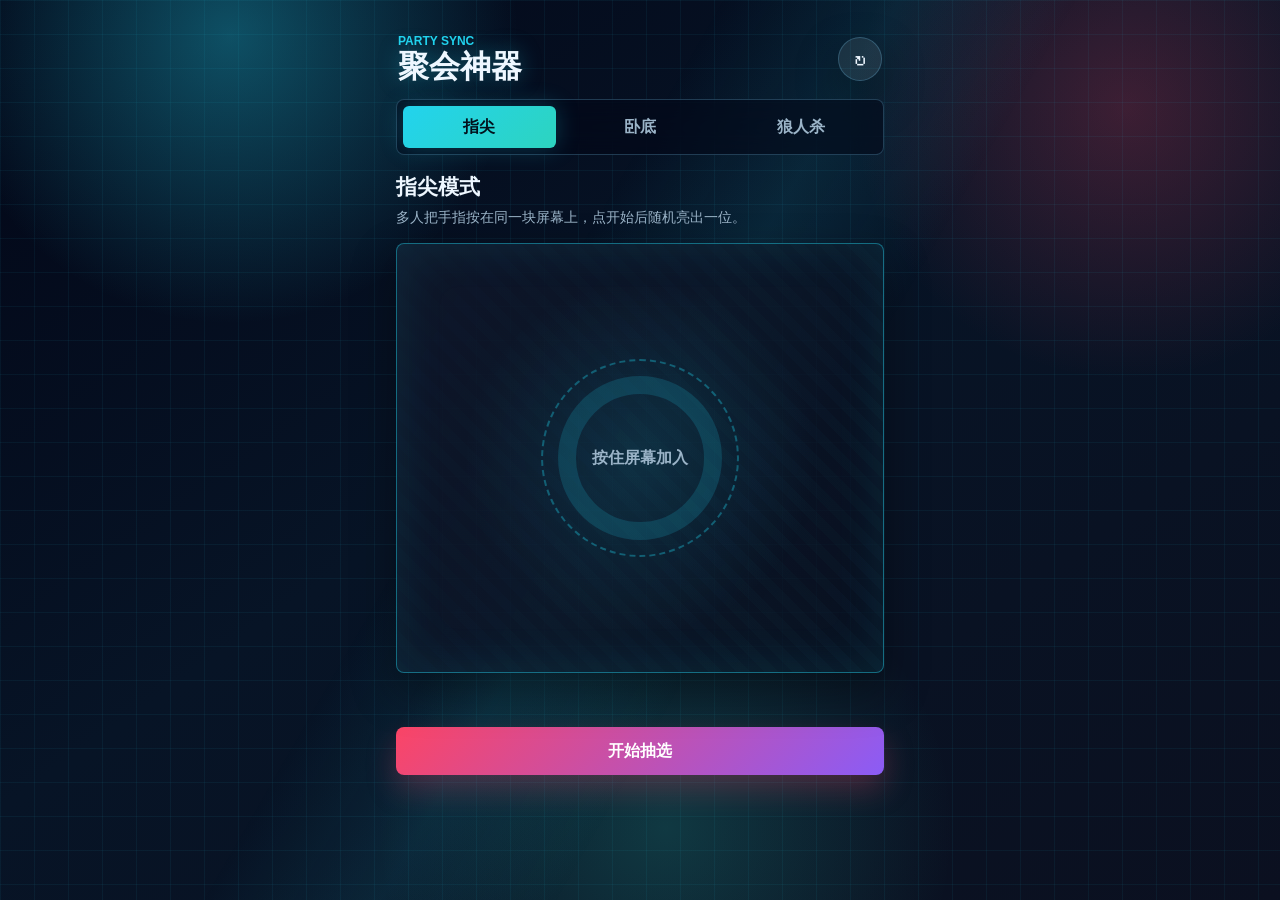
==== index.html @ 98fe9fda "Update index.html" ====
<!doctype html>
<html lang="zh-CN">
<head>
  <meta charset="utf-8">
  <meta name="viewport" content="width=device-width, initial-scale=1, viewport-fit=cover">
  <title>聚会神器</title>
  <link rel="stylesheet" href="styles.css">
</head>
<body>
  <main class="app-shell">
    <header class="topbar">
      <div>
        <p class="eyebrow">Party Sync</p>
        <h1>聚会神器</h1>
      </div>
      <button class="icon-btn" id="resetBtn" type="button" aria-label="重置">↻</button>
    </header>

    <nav class="mode-tabs" aria-label="玩法切换">
      <button class="tab active" data-mode="finger" type="button">指尖</button>
      <button class="tab" data-mode="undercover" type="button">卧底</button>
      <button class="tab" data-mode="werewolf" type="button">狼人杀</button>
    </nav>

    <section class="panel active" id="fingerPanel">
      <div class="section-head">
        <h2>指尖模式</h2>
        <p>多人把手指按在同一块屏幕上，点开始后随机亮出一位。</p>
      </div>
      <div class="finger-pad" id="fingerPad">
        <div class="touch-ring"></div>
        <span id="fingerHint">按住屏幕加入</span>
      </div>
      <div class="finger-list" id="fingerList"></div>
      <button class="primary-btn" id="pickFingerBtn" type="button">开始抽选</button>
    </section>

    <section class="panel" id="undercoverPanel">
      <div class="section-head">
        <h2>谁是卧底在线房间</h2>
        <p id="undercoverStatus">创建房间后可用微信、QQ 或房间号邀请好友。</p>
      </div>
      <div class="room-card">
        <div class="room-title">
          <strong id="undercoverRoomCode">卧底房间 ----</strong>
          <div class="share-actions">
            <button class="ghost-btn compact" id="shareUndercoverWechatBtn" type="button">微信</button>
            <button class="ghost-btn compact" id="shareUndercoverQqBtn" type="button">QQ</button>
          </div>
        </div>
        <div class="join-row">
          <input id="undercoverRoomInput" type="text" placeholder="输入房间号" maxlength="8" autocomplete="off">
          <button class="secondary-btn" id="enterUndercoverRoomBtn" type="button">进房</button>
        </div>
        <div class="join-row">
          <input id="undercoverPlayerName" type="text" placeholder="玩家昵称" maxlength="10" autocomplete="off">
          <button class="secondary-btn" id="joinUndercoverBtn" type="button">加入</button>
        </div>
        <button class="ghost-btn" id="newUndercoverRoomBtn" type="button">创建新卧底房间</button>
      </div>
      <div class="players" id="undercoverPlayersList"></div>
      <div class="word-grid">
        <label class="field">
          <span>平民词</span>
          <input id="civilianWord" type="text" value="牛奶" maxlength="12">
        </label>
        <label class="field">
          <span>卧底词</span>
          <input id="undercoverWord" type="text" value="豆浆" maxlength="12">
        </label>
      </div>
      <button class="ghost-btn" id="randomWordsBtn" type="button">换一组词</button>
      <button class="primary-btn" id="dealUndercoverBtn" type="button">全部准备后发牌</button>
      <div class="cards" id="undercoverCards"></div>
    </section>

    <section class="panel" id="werewolfPanel">
      <div class="section-head">
        <h2>狼人杀在线房间</h2>
        <p id="werewolfStatus">输入房间号加入，或创建房间后把邀请发给好友。</p>
      </div>
      <div class="room-card">
        <div class="room-title">
          <strong id="werewolfRoomCode">狼人杀房间 ----</strong>
          <div class="share-actions">
            <button class="ghost-btn compact" id="shareWerewolfWechatBtn" type="button">微信</button>
            <button class="ghost-btn compact" id="shareWerewolfQqBtn" type="button">QQ</button>
          </div>
        </div>
        <div class="join-row">
          <input id="werewolfRoomInput" type="text" placeholder="输入房间号" maxlength="8" autocomplete="off">
          <button class="secondary-btn" id="enterWerewolfRoomBtn" type="button">进房</button>
        </div>
        <div class="join-row">
          <input id="werewolfPlayerName" type="text" placeholder="玩家昵称" maxlength="10" autocomplete="off">
          <button class="secondary-btn" id="joinWerewolfBtn" type="button">加入</button>
        </div>
        <button class="ghost-btn" id="newWerewolfRoomBtn" type="button">创建新狼人杀房间</button>
      </div>
      <div class="players" id="werewolfPlayersList"></div>
      <button class="primary-btn" id="dealWerewolfBtn" type="button">全部准备后发牌</button>
      <div class="cards" id="werewolfCards"></div>
    </section>
  </main>

  <div class="toast" id="toast" role="status" aria-live="polite"></div>
  <script src="app.js"></script>
</body>
</html>
---- styles.css ----
:root {
  color-scheme: dark;
  --ink: #eef7ff;
  --muted: #9bb4c8;
  --line: rgba(125, 211, 252, .24);
  --paper: rgba(9, 22, 39, .76);
  --paper-strong: rgba(13, 32, 55, .92);
  --cyan: #22d3ee;
  --blue: #3b82f6;
  --green: #2dd4bf;
  --red: #fb4566;
  --shadow: 0 18px 44px rgba(0, 0, 0, .35);
}

* { box-sizing: border-box; }
body {
  margin: 0;
  min-height: 100vh;
  font-family: -apple-system, BlinkMacSystemFont, "Segoe UI", "Microsoft YaHei", sans-serif;
  color: var(--ink);
  background:
    linear-gradient(rgba(34, 211, 238, .06) 1px, transparent 1px),
    linear-gradient(90deg, rgba(34, 211, 238, .06) 1px, transparent 1px),
    radial-gradient(circle at 18% 4%, rgba(34, 211, 238, .35), transparent 18rem),
    radial-gradient(circle at 88% 12%, rgba(251, 69, 102, .22), transparent 17rem),
    radial-gradient(circle at 52% 92%, rgba(45, 212, 191, .2), transparent 18rem),
    linear-gradient(145deg, #020617 0%, #071426 45%, #0b1020 100%);
  background-size: 34px 34px, 34px 34px, auto, auto, auto, auto;
}
body::before {
  content: "";
  position: fixed;
  inset: 0;
  pointer-events: none;
  background: linear-gradient(120deg, transparent 0 40%, rgba(34, 211, 238, .1) 50%, transparent 60%);
  animation: scan 5s linear infinite;
}
@keyframes scan { from { transform: translateX(-80%); } to { transform: translateX(80%); } }
button, input { font: inherit; }
button { border: 0; cursor: pointer; -webkit-tap-highlight-color: transparent; }
.app-shell { position: relative; width: min(100%, 520px); min-height: 100vh; margin: 0 auto; padding: max(18px, env(safe-area-inset-top)) 16px max(24px, env(safe-area-inset-bottom)); }
.topbar { display: flex; align-items: center; justify-content: space-between; gap: 16px; padding: 4px 2px 16px; }
.eyebrow { margin: 0 0 2px; color: var(--cyan); font-size: 12px; font-weight: 900; letter-spacing: 0; text-transform: uppercase; }
h1, h2, p { margin: 0; }
h1 { font-size: 31px; line-height: 1.08; text-shadow: 0 0 22px rgba(34, 211, 238, .34); }
h2 { font-size: 21px; }
.icon-btn { width: 44px; height: 44px; border-radius: 50%; color: var(--ink); background: rgba(255, 255, 255, .08); border: 1px solid var(--line); box-shadow: var(--shadow); font-size: 25px; }
.mode-tabs { display: grid; grid-template-columns: repeat(3, 1fr); gap: 8px; padding: 6px; border: 1px solid var(--line); border-radius: 8px; background: rgba(2, 6, 23, .56); backdrop-filter: blur(18px); }
.tab { min-height: 42px; border-radius: 6px; color: var(--muted); background: transparent; font-weight: 900; }
.tab.active { color: #02111c; background: linear-gradient(135deg, var(--cyan), var(--green)); box-shadow: 0 0 24px rgba(34, 211, 238, .24); }
.panel { display: none; padding-top: 18px; }
.panel.active { display: block; }
.section-head { display: grid; gap: 6px; margin-bottom: 14px; }
.section-head p { color: var(--muted); font-size: 14px; line-height: 1.55; }
.finger-pad { position: relative; display: grid; place-items: center; height: min(58vh, 430px); min-height: 310px; overflow: hidden; border: 1px solid rgba(34, 211, 238, .46); border-radius: 8px; background: radial-gradient(circle at center, rgba(34, 211, 238, .13), transparent 11rem), linear-gradient(120deg, rgba(15, 23, 42, .94), rgba(8, 16, 31, .7)), repeating-linear-gradient(45deg, rgba(34, 211, 238, .07) 0 10px, transparent 10px 20px); touch-action: none; user-select: none; box-shadow: var(--shadow), inset 0 0 50px rgba(34, 211, 238, .1); }
.touch-ring { width: 164px; height: 164px; border: 18px solid rgba(34, 211, 238, .16); border-radius: 50%; outline: 2px dashed rgba(34, 211, 238, .35); outline-offset: 15px; }
#fingerHint { position: absolute; color: var(--muted); font-weight: 900; }
.finger-dot { position: absolute; display: grid; place-items: center; width: 76px; height: 76px; transform: translate(-50%, -50%); border: 3px solid rgba(255,255,255,.82); border-radius: 50%; color: #fff; background: var(--blue); box-shadow: 0 0 24px rgba(34, 211, 238, .42); font-weight: 900; }
.finger-dot.winner { width: 104px; height: 104px; background: var(--red); animation: pulse .72s ease-in-out infinite alternate; }
@keyframes pulse { from { transform: translate(-50%, -50%) scale(1); } to { transform: translate(-50%, -50%) scale(1.12); } }
.finger-list { display: flex; flex-wrap: wrap; gap: 8px; min-height: 30px; margin: 12px 0; }
.chip { padding: 6px 10px; border-radius: 999px; color: #02111c; background: var(--cyan); font-size: 13px; font-weight: 900; }
.primary-btn, .secondary-btn, .ghost-btn { width: 100%; min-height: 48px; border-radius: 8px; font-weight: 900; }
.primary-btn { color: #fff; background: linear-gradient(135deg, var(--red), #8b5cf6); box-shadow: 0 14px 30px rgba(251, 69, 102, .25); }
.secondary-btn { color: #03131f; background: linear-gradient(135deg, var(--cyan), var(--green)); }
.ghost-btn { color: var(--ink); border: 1px solid var(--line); background: rgba(255, 255, 255, .07); }
.compact { width: auto; min-height: 36px; padding: 0 12px; border-radius: 7px; font-size: 13px; }
.field { display: grid; gap: 7px; margin-bottom: 12px; font-weight: 850; }
.field span { color: var(--muted); font-size: 13px; }
input { width: 100%; min-height: 48px; border: 1px solid var(--line); border-radius: 8px; padding: 0 13px; color: var(--ink); background: rgba(2, 6, 23, .58); outline: none; }
input::placeholder { color: rgba(155, 180, 200, .72); }
input:focus { border-color: var(--cyan); box-shadow: 0 0 0 4px rgba(34, 211, 238, .14); }
.word-grid { display: grid; grid-template-columns: 1fr 1fr; gap: 10px; margin-top: 14px; }
#randomWordsBtn, #dealUndercoverBtn, #dealWerewolfBtn { margin-top: 8px; }
.cards { display: grid; gap: 10px; margin-top: 16px; }
.identity-card { min-height: 108px; padding: 14px; border: 1px solid var(--line); border-radius: 8px; background: var(--paper); box-shadow: var(--shadow); }
.identity-card button { width: 100%; min-height: 78px; border-radius: 7px; color: var(--ink); background: rgba(2, 6, 23, .85); border: 1px solid rgba(34, 211, 238, .18); font-weight: 900; }
.identity-card.revealed button { color: #03131f; background: linear-gradient(135deg, rgba(34, 211, 238, .95), rgba(45, 212, 191, .9)); }
.card-role { display: block; margin-bottom: 4px; color: #7f1d1d; font-size: 18px; }
.card-word { display: block; font-size: 22px; line-height: 1.35; }
.room-card { display: grid; gap: 12px; padding: 12px; border: 1px solid var(--line); border-radius: 8px; background: var(--paper); box-shadow: var(--shadow); }
.room-title, .join-row, .player-row { display: flex; align-items: center; gap: 10px; }
.room-title { justify-content: space-between; }
#undercoverRoomCode, #werewolfRoomCode { color: var(--cyan); }
.share-actions { display: flex; align-items: center; gap: 8px; flex-shrink: 0; }
.join-row input { flex: 1; }
.join-row .secondary-btn { width: 82px; }
.players { display: grid; gap: 8px; margin-top: 14px; }
.player-row { justify-content: space-between; padding: 10px 12px; border: 1px solid var(--line); border-radius: 8px; background: var(--paper-strong); }
.player-meta { min-width: 0; }
.player-meta strong, .player-meta span { display: block; }
.player-meta span { color: var(--muted); font-size: 12px; }
.ready-btn { min-width: 80px; min-height: 38px; border-radius: 7px; color: #02111c; background: var(--blue); font-weight: 900; }
.ready-btn.ready { background: var(--green); }
.toast { position: fixed; left: 50%; bottom: max(18px, env(safe-area-inset-bottom)); z-index: 10; width: max-content; max-width: calc(100vw - 32px); padding: 10px 14px; border-radius: 8px; color: #03131f; background: rgba(125, 249, 255, .94); opacity: 0; transform: translate(-50%, 12px); transition: .18s ease; pointer-events: none; font-weight: 900; }
.toast.show { opacity: 1; transform: translate(-50%, 0); }
@media (min-width: 700px) { .app-shell { padding-top: 30px; } .cards { grid-template-columns: repeat(2, 1fr); } }
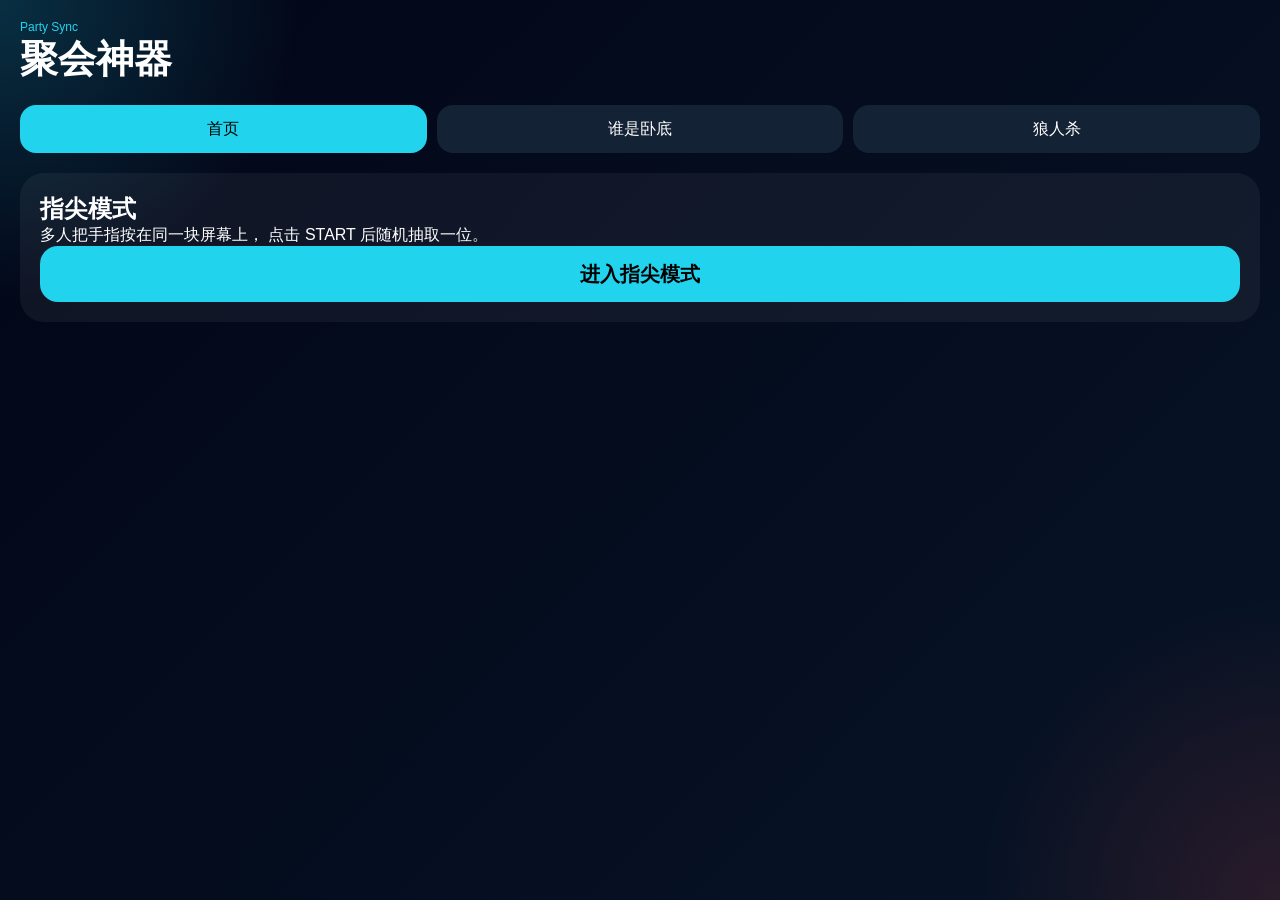
==== commit 6c692943: "Update index.html" ====
--- a/index.html
+++ b/index.html
@@ -1,3 +1,4 @@
+<!-- index.html -->
 <!doctype html>
 <html lang="zh-CN">
 <head>
@@ -7,103 +8,151 @@
   <link rel="stylesheet" href="styles.css">
 </head>
 <body>
-  <main class="app-shell">
-    <header class="topbar">
-      <div>
-        <p class="eyebrow">Party Sync</p>
-        <h1>聚会神器</h1>
+
+<main class="app-shell">
+
+  <header class="topbar">
+    <div>
+      <p class="eyebrow">Party Sync</p>
+      <h1>聚会神器</h1>
+    </div>
+  </header>
+
+  <nav class="mode-tabs">
+
+    <button class="tab active" data-panel="homePanel">
+      首页
+    </button>
+
+    <button class="tab" data-panel="undercoverPanel">
+      谁是卧底
+    </button>
+
+    <button class="tab" data-panel="werewolfPanel">
+      狼人杀
+    </button>
+
+  </nav>
+
+  <!-- 首页 -->
+  <section class="panel active" id="homePanel">
+
+    <div class="home-card">
+
+      <h2>指尖模式</h2>
+
+      <p>
+        多人把手指按在同一块屏幕上，
+        点击 START 后随机抽取一位。
+      </p>
+
+      <button class="primary-btn" id="enterFingerBtn">
+        进入指尖模式
+      </button>
+
+    </div>
+
+  </section>
+
+  <!-- 全屏指尖模式 -->
+  <section class="finger-screen" id="fingerScreen">
+
+    <div class="finger-pad" id="fingerPad">
+
+      <div class="finger-title">
+        按住屏幕加入
       </div>
-      <button class="icon-btn" id="resetBtn" type="button" aria-label="重置">↻</button>
-    </header>
 
-    <nav class="mode-tabs" aria-label="玩法切换">
-      <button class="tab active" data-mode="finger" type="button">指尖</button>
-      <button class="tab" data-mode="undercover" type="button">卧底</button>
-      <button class="tab" data-mode="werewolf" type="button">狼人杀</button>
-    </nav>
+      <button class="start-btn" id="startBtn">
+        START
+      </button>
 
-    <section class="panel active" id="fingerPanel">
-      <div class="section-head">
-        <h2>指尖模式</h2>
-        <p>多人把手指按在同一块屏幕上，点开始后随机亮出一位。</p>
-      </div>
-      <div class="finger-pad" id="fingerPad">
-        <div class="touch-ring"></div>
-        <span id="fingerHint">按住屏幕加入</span>
-      </div>
-      <div class="finger-list" id="fingerList"></div>
-      <button class="primary-btn" id="pickFingerBtn" type="button">开始抽选</button>
-    </section>
+    </div>
 
-    <section class="panel" id="undercoverPanel">
-      <div class="section-head">
-        <h2>谁是卧底在线房间</h2>
-        <p id="undercoverStatus">创建房间后可用微信、QQ 或房间号邀请好友。</p>
-      </div>
-      <div class="room-card">
-        <div class="room-title">
-          <strong id="undercoverRoomCode">卧底房间 ----</strong>
-          <div class="share-actions">
-            <button class="ghost-btn compact" id="shareUndercoverWechatBtn" type="button">微信</button>
-            <button class="ghost-btn compact" id="shareUndercoverQqBtn" type="button">QQ</button>
-          </div>
-        </div>
-        <div class="join-row">
-          <input id="undercoverRoomInput" type="text" placeholder="输入房间号" maxlength="8" autocomplete="off">
-          <button class="secondary-btn" id="enterUndercoverRoomBtn" type="button">进房</button>
-        </div>
-        <div class="join-row">
-          <input id="undercoverPlayerName" type="text" placeholder="玩家昵称" maxlength="10" autocomplete="off">
-          <button class="secondary-btn" id="joinUndercoverBtn" type="button">加入</button>
-        </div>
-        <button class="ghost-btn" id="newUndercoverRoomBtn" type="button">创建新卧底房间</button>
-      </div>
-      <div class="players" id="undercoverPlayersList"></div>
-      <div class="word-grid">
-        <label class="field">
-          <span>平民词</span>
-          <input id="civilianWord" type="text" value="牛奶" maxlength="12">
-        </label>
-        <label class="field">
-          <span>卧底词</span>
-          <input id="undercoverWord" type="text" value="豆浆" maxlength="12">
-        </label>
-      </div>
-      <button class="ghost-btn" id="randomWordsBtn" type="button">换一组词</button>
-      <button class="primary-btn" id="dealUndercoverBtn" type="button">全部准备后发牌</button>
-      <div class="cards" id="undercoverCards"></div>
-    </section>
+  </section>
 
-    <section class="panel" id="werewolfPanel">
-      <div class="section-head">
-        <h2>狼人杀在线房间</h2>
-        <p id="werewolfStatus">输入房间号加入，或创建房间后把邀请发给好友。</p>
-      </div>
-      <div class="room-card">
-        <div class="room-title">
-          <strong id="werewolfRoomCode">狼人杀房间 ----</strong>
-          <div class="share-actions">
-            <button class="ghost-btn compact" id="shareWerewolfWechatBtn" type="button">微信</button>
-            <button class="ghost-btn compact" id="shareWerewolfQqBtn" type="button">QQ</button>
-          </div>
-        </div>
-        <div class="join-row">
-          <input id="werewolfRoomInput" type="text" placeholder="输入房间号" maxlength="8" autocomplete="off">
-          <button class="secondary-btn" id="enterWerewolfRoomBtn" type="button">进房</button>
-        </div>
-        <div class="join-row">
-          <input id="werewolfPlayerName" type="text" placeholder="玩家昵称" maxlength="10" autocomplete="off">
-          <button class="secondary-btn" id="joinWerewolfBtn" type="button">加入</button>
-        </div>
-        <button class="ghost-btn" id="newWerewolfRoomBtn" type="button">创建新狼人杀房间</button>
-      </div>
-      <div class="players" id="werewolfPlayersList"></div>
-      <button class="primary-btn" id="dealWerewolfBtn" type="button">全部准备后发牌</button>
-      <div class="cards" id="werewolfCards"></div>
-    </section>
-  </main>
+  <!-- 谁是卧底 -->
+  <section class="panel" id="undercoverPanel">
 
-  <div class="toast" id="toast" role="status" aria-live="polite"></div>
-  <script src="app.js"></script>
+    <div class="section-head">
+      <h2>谁是卧底</h2>
+      <p>输入玩家后随机发牌</p>
+    </div>
+
+    <div class="input-row">
+
+      <input
+        type="text"
+        id="undercoverName"
+        placeholder="输入玩家名字"
+      >
+
+      <button id="addUndercoverPlayer">
+        添加
+      </button>
+
+    </div>
+
+    <div class="players" id="undercoverPlayers">
+    </div>
+
+    <div class="word-grid">
+
+      <input
+        id="civilianWord"
+        value="牛奶"
+      >
+
+      <input
+        id="undercoverWord"
+        value="豆浆"
+      >
+
+    </div>
+
+    <button class="primary-btn" id="dealUndercover">
+      开始发牌
+    </button>
+
+    <div class="cards" id="undercoverCards"></div>
+
+  </section>
+
+  <!-- 狼人杀 -->
+  <section class="panel" id="werewolfPanel">
+
+    <div class="section-head">
+      <h2>狼人杀发牌</h2>
+      <p>输入玩家后随机分配身份</p>
+    </div>
+
+    <div class="input-row">
+
+      <input
+        type="text"
+        id="wolfName"
+        placeholder="输入玩家名字"
+      >
+
+      <button id="addWolfPlayer">
+        添加
+      </button>
+
+    </div>
+
+    <div class="players" id="wolfPlayers"></div>
+
+    <button class="primary-btn" id="dealWolf">
+      开始发牌
+    </button>
+
+    <div class="cards" id="wolfCards"></div>
+
+  </section>
+
+</main>
+
+<script src="app.js"></script>
+
 </body>
 </html>
--- a/styles.css
+++ b/styles.css
@@ -1,97 +1,274 @@
-:root {
-  color-scheme: dark;
-  --ink: #eef7ff;
-  --muted: #9bb4c8;
-  --line: rgba(125, 211, 252, .24);
-  --paper: rgba(9, 22, 39, .76);
-  --paper-strong: rgba(13, 32, 55, .92);
-  --cyan: #22d3ee;
-  --blue: #3b82f6;
-  --green: #2dd4bf;
-  --red: #fb4566;
-  --shadow: 0 18px 44px rgba(0, 0, 0, .35);
-}
-
-* { box-sizing: border-box; }
-body {
-  margin: 0;
-  min-height: 100vh;
-  font-family: -apple-system, BlinkMacSystemFont, "Segoe UI", "Microsoft YaHei", sans-serif;
-  color: var(--ink);
+/* styles.css */
+
+:root{
+  --bg1:#020617;
+  --bg2:#071426;
+  --cyan:#22d3ee;
+  --green:#22c55e;
+  --red:#ef4444;
+  --white:#ffffff;
+}
+
+*{
+  margin:0;
+  padding:0;
+  box-sizing:border-box;
+}
+
+body{
+
+  font-family:
+  -apple-system,
+  BlinkMacSystemFont,
+  "Segoe UI",
+  "Microsoft YaHei",
+  sans-serif;
+
+  min-height:100vh;
+
+  color:white;
+
   background:
-    linear-gradient(rgba(34, 211, 238, .06) 1px, transparent 1px),
-    linear-gradient(90deg, rgba(34, 211, 238, .06) 1px, transparent 1px),
-    radial-gradient(circle at 18% 4%, rgba(34, 211, 238, .35), transparent 18rem),
-    radial-gradient(circle at 88% 12%, rgba(251, 69, 102, .22), transparent 17rem),
-    radial-gradient(circle at 52% 92%, rgba(45, 212, 191, .2), transparent 18rem),
-    linear-gradient(145deg, #020617 0%, #071426 45%, #0b1020 100%);
-  background-size: 34px 34px, 34px 34px, auto, auto, auto, auto;
-}
-body::before {
-  content: "";
-  position: fixed;
-  inset: 0;
-  pointer-events: none;
-  background: linear-gradient(120deg, transparent 0 40%, rgba(34, 211, 238, .1) 50%, transparent 60%);
-  animation: scan 5s linear infinite;
-}
-@keyframes scan { from { transform: translateX(-80%); } to { transform: translateX(80%); } }
-button, input { font: inherit; }
-button { border: 0; cursor: pointer; -webkit-tap-highlight-color: transparent; }
-.app-shell { position: relative; width: min(100%, 520px); min-height: 100vh; margin: 0 auto; padding: max(18px, env(safe-area-inset-top)) 16px max(24px, env(safe-area-inset-bottom)); }
-.topbar { display: flex; align-items: center; justify-content: space-between; gap: 16px; padding: 4px 2px 16px; }
-.eyebrow { margin: 0 0 2px; color: var(--cyan); font-size: 12px; font-weight: 900; letter-spacing: 0; text-transform: uppercase; }
-h1, h2, p { margin: 0; }
-h1 { font-size: 31px; line-height: 1.08; text-shadow: 0 0 22px rgba(34, 211, 238, .34); }
-h2 { font-size: 21px; }
-.icon-btn { width: 44px; height: 44px; border-radius: 50%; color: var(--ink); background: rgba(255, 255, 255, .08); border: 1px solid var(--line); box-shadow: var(--shadow); font-size: 25px; }
-.mode-tabs { display: grid; grid-template-columns: repeat(3, 1fr); gap: 8px; padding: 6px; border: 1px solid var(--line); border-radius: 8px; background: rgba(2, 6, 23, .56); backdrop-filter: blur(18px); }
-.tab { min-height: 42px; border-radius: 6px; color: var(--muted); background: transparent; font-weight: 900; }
-.tab.active { color: #02111c; background: linear-gradient(135deg, var(--cyan), var(--green)); box-shadow: 0 0 24px rgba(34, 211, 238, .24); }
-.panel { display: none; padding-top: 18px; }
-.panel.active { display: block; }
-.section-head { display: grid; gap: 6px; margin-bottom: 14px; }
-.section-head p { color: var(--muted); font-size: 14px; line-height: 1.55; }
-.finger-pad { position: relative; display: grid; place-items: center; height: min(58vh, 430px); min-height: 310px; overflow: hidden; border: 1px solid rgba(34, 211, 238, .46); border-radius: 8px; background: radial-gradient(circle at center, rgba(34, 211, 238, .13), transparent 11rem), linear-gradient(120deg, rgba(15, 23, 42, .94), rgba(8, 16, 31, .7)), repeating-linear-gradient(45deg, rgba(34, 211, 238, .07) 0 10px, transparent 10px 20px); touch-action: none; user-select: none; box-shadow: var(--shadow), inset 0 0 50px rgba(34, 211, 238, .1); }
-.touch-ring { width: 164px; height: 164px; border: 18px solid rgba(34, 211, 238, .16); border-radius: 50%; outline: 2px dashed rgba(34, 211, 238, .35); outline-offset: 15px; }
-#fingerHint { position: absolute; color: var(--muted); font-weight: 900; }
-.finger-dot { position: absolute; display: grid; place-items: center; width: 76px; height: 76px; transform: translate(-50%, -50%); border: 3px solid rgba(255,255,255,.82); border-radius: 50%; color: #fff; background: var(--blue); box-shadow: 0 0 24px rgba(34, 211, 238, .42); font-weight: 900; }
-.finger-dot.winner { width: 104px; height: 104px; background: var(--red); animation: pulse .72s ease-in-out infinite alternate; }
-@keyframes pulse { from { transform: translate(-50%, -50%) scale(1); } to { transform: translate(-50%, -50%) scale(1.12); } }
-.finger-list { display: flex; flex-wrap: wrap; gap: 8px; min-height: 30px; margin: 12px 0; }
-.chip { padding: 6px 10px; border-radius: 999px; color: #02111c; background: var(--cyan); font-size: 13px; font-weight: 900; }
-.primary-btn, .secondary-btn, .ghost-btn { width: 100%; min-height: 48px; border-radius: 8px; font-weight: 900; }
-.primary-btn { color: #fff; background: linear-gradient(135deg, var(--red), #8b5cf6); box-shadow: 0 14px 30px rgba(251, 69, 102, .25); }
-.secondary-btn { color: #03131f; background: linear-gradient(135deg, var(--cyan), var(--green)); }
-.ghost-btn { color: var(--ink); border: 1px solid var(--line); background: rgba(255, 255, 255, .07); }
-.compact { width: auto; min-height: 36px; padding: 0 12px; border-radius: 7px; font-size: 13px; }
-.field { display: grid; gap: 7px; margin-bottom: 12px; font-weight: 850; }
-.field span { color: var(--muted); font-size: 13px; }
-input { width: 100%; min-height: 48px; border: 1px solid var(--line); border-radius: 8px; padding: 0 13px; color: var(--ink); background: rgba(2, 6, 23, .58); outline: none; }
-input::placeholder { color: rgba(155, 180, 200, .72); }
-input:focus { border-color: var(--cyan); box-shadow: 0 0 0 4px rgba(34, 211, 238, .14); }
-.word-grid { display: grid; grid-template-columns: 1fr 1fr; gap: 10px; margin-top: 14px; }
-#randomWordsBtn, #dealUndercoverBtn, #dealWerewolfBtn { margin-top: 8px; }
-.cards { display: grid; gap: 10px; margin-top: 16px; }
-.identity-card { min-height: 108px; padding: 14px; border: 1px solid var(--line); border-radius: 8px; background: var(--paper); box-shadow: var(--shadow); }
-.identity-card button { width: 100%; min-height: 78px; border-radius: 7px; color: var(--ink); background: rgba(2, 6, 23, .85); border: 1px solid rgba(34, 211, 238, .18); font-weight: 900; }
-.identity-card.revealed button { color: #03131f; background: linear-gradient(135deg, rgba(34, 211, 238, .95), rgba(45, 212, 191, .9)); }
-.card-role { display: block; margin-bottom: 4px; color: #7f1d1d; font-size: 18px; }
-.card-word { display: block; font-size: 22px; line-height: 1.35; }
-.room-card { display: grid; gap: 12px; padding: 12px; border: 1px solid var(--line); border-radius: 8px; background: var(--paper); box-shadow: var(--shadow); }
-.room-title, .join-row, .player-row { display: flex; align-items: center; gap: 10px; }
-.room-title { justify-content: space-between; }
-#undercoverRoomCode, #werewolfRoomCode { color: var(--cyan); }
-.share-actions { display: flex; align-items: center; gap: 8px; flex-shrink: 0; }
-.join-row input { flex: 1; }
-.join-row .secondary-btn { width: 82px; }
-.players { display: grid; gap: 8px; margin-top: 14px; }
-.player-row { justify-content: space-between; padding: 10px 12px; border: 1px solid var(--line); border-radius: 8px; background: var(--paper-strong); }
-.player-meta { min-width: 0; }
-.player-meta strong, .player-meta span { display: block; }
-.player-meta span { color: var(--muted); font-size: 12px; }
-.ready-btn { min-width: 80px; min-height: 38px; border-radius: 7px; color: #02111c; background: var(--blue); font-weight: 900; }
-.ready-btn.ready { background: var(--green); }
-.toast { position: fixed; left: 50%; bottom: max(18px, env(safe-area-inset-bottom)); z-index: 10; width: max-content; max-width: calc(100vw - 32px); padding: 10px 14px; border-radius: 8px; color: #03131f; background: rgba(125, 249, 255, .94); opacity: 0; transform: translate(-50%, 12px); transition: .18s ease; pointer-events: none; font-weight: 900; }
-.toast.show { opacity: 1; transform: translate(-50%, 0); }
-@media (min-width: 700px) { .app-shell { padding-top: 30px; } .cards { grid-template-columns: repeat(2, 1fr); } }
+  radial-gradient(circle at top left, rgba(34,211,238,.2), transparent 300px),
+  radial-gradient(circle at bottom right, rgba(239,68,68,.15), transparent 300px),
+  linear-gradient(135deg,var(--bg1),var(--bg2));
+
+}
+
+.app-shell{
+  padding:20px;
+}
+
+.topbar{
+  margin-bottom:20px;
+}
+
+.eyebrow{
+  color:var(--cyan);
+  font-size:12px;
+}
+
+h1{
+  font-size:38px;
+}
+
+.mode-tabs{
+  display:flex;
+  gap:10px;
+  margin-bottom:20px;
+}
+
+.tab{
+  flex:1;
+  height:48px;
+  border:none;
+  border-radius:16px;
+  background:#132235;
+  color:white;
+  font-size:16px;
+}
+
+.tab.active{
+  background:var(--cyan);
+  color:black;
+}
+
+.panel{
+  display:none;
+}
+
+.panel.active{
+  display:block;
+}
+
+.home-card,
+.section-head,
+.players,
+.cards,
+.word-grid,
+.input-row{
+  margin-bottom:20px;
+}
+
+.home-card{
+  padding:20px;
+  background:rgba(255,255,255,.05);
+  border-radius:24px;
+}
+
+.primary-btn{
+  width:100%;
+  height:56px;
+  border:none;
+  border-radius:18px;
+  background:var(--cyan);
+  color:black;
+  font-size:20px;
+  font-weight:900;
+}
+
+.input-row{
+  display:flex;
+  gap:10px;
+}
+
+.input-row input{
+  flex:1;
+  height:52px;
+  border:none;
+  border-radius:16px;
+  padding:0 16px;
+  font-size:16px;
+}
+
+.input-row button{
+  width:90px;
+  border:none;
+  border-radius:16px;
+  background:var(--cyan);
+  font-weight:900;
+}
+
+.players{
+  display:flex;
+  flex-wrap:wrap;
+  gap:10px;
+}
+
+.player{
+  padding:10px 16px;
+  background:#132235;
+  border-radius:999px;
+}
+
+.word-grid{
+  display:grid;
+  gap:10px;
+}
+
+.word-grid input{
+  height:52px;
+  border:none;
+  border-radius:16px;
+  padding:0 16px;
+}
+
+.cards{
+  display:grid;
+  gap:14px;
+}
+
+.card{
+  padding:18px;
+  border-radius:18px;
+  background:#132235;
+  font-size:18px;
+}
+
+.finger-screen{
+
+  position:fixed;
+  inset:0;
+
+  display:none;
+
+  background:
+  radial-gradient(circle at center, rgba(34,211,238,.1), transparent 300px),
+  linear-gradient(135deg,#020617,#0f172a);
+
+  z-index:999;
+
+}
+
+.finger-pad{
+  width:100%;
+  height:100%;
+  position:relative;
+  touch-action:none;
+}
+
+.finger-title{
+
+  position:absolute;
+
+  top:50px;
+  left:50%;
+
+  transform:translateX(-50%);
+
+  color:#94a3b8;
+
+  font-size:18px;
+
+}
+
+.start-btn{
+
+  position:absolute;
+
+  left:50%;
+  top:50%;
+
+  transform:translate(-50%,-50%);
+
+  width:240px;
+  height:90px;
+
+  border:none;
+  border-radius:999px;
+
+  background:#22c55e;
+
+  color:white;
+
+  font-size:38px;
+  font-weight:900;
+
+  box-shadow:
+  0 0 40px rgba(34,197,94,.45);
+
+  z-index:20;
+
+}
+
+.finger-dot{
+
+  position:absolute;
+
+  width:90px;
+  height:90px;
+
+  border-radius:50%;
+
+  transform:translate(-50%,-50%);
+
+  display:flex;
+  justify-content:center;
+  align-items:center;
+
+  font-size:28px;
+  font-weight:900;
+
+  border:4px solid white;
+
+  color:white;
+
+}
+
+.winner{
+
+  animation:winnerPulse .4s infinite alternate;
+
+}
+
+@keyframes winnerPulse{
+
+  from{
+    transform:translate(-50%,-50%) scale(1);
+  }
+
+  to{
+    transform:translate(-50%,-50%) scale(1.3);
+  }
+
+}
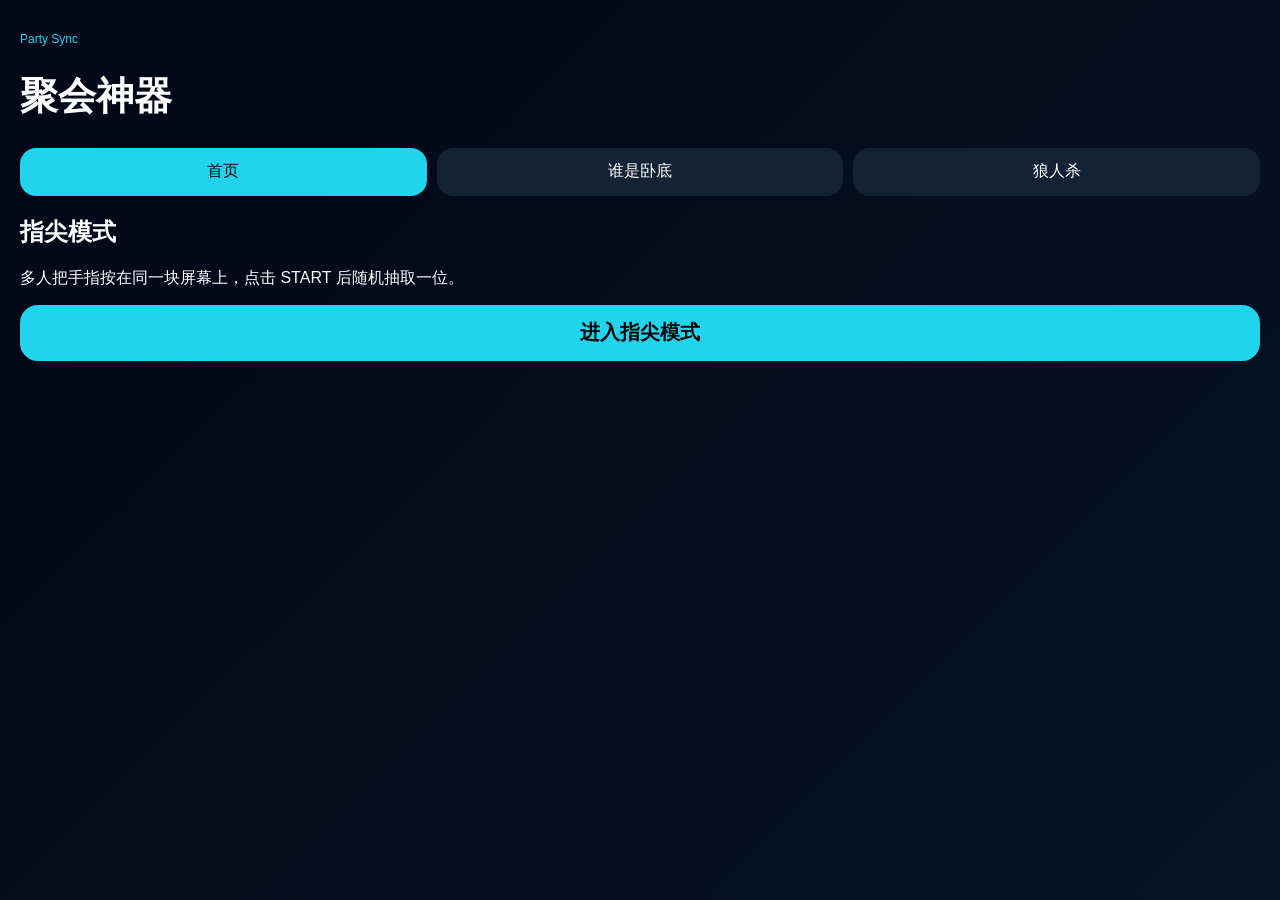
==== commit 3c328d43: "Update index.html" ====
--- a/index.html
+++ b/index.html
@@ -1,16 +1,52 @@
 <!-- index.html -->
-<!doctype html>
+<!DOCTYPE html>
 <html lang="zh-CN">
 <head>
-  <meta charset="utf-8">
-  <meta name="viewport" content="width=device-width, initial-scale=1, viewport-fit=cover">
-  <title>聚会神器</title>
-  <link rel="stylesheet" href="styles.css">
+<meta charset="UTF-8">
+<meta name="viewport" content="width=device-width, initial-scale=1.0">
+<title>聚会神器</title>
+<style>
+:root {
+  --cyan:#22d3ee;
+  --green:#22c55e;
+  --red:#ef4444;
+  --bg1:#020617;
+  --bg2:#071426;
+}
+body{
+  margin:0; font-family:-apple-system,BlinkMacSystemFont,"Segoe UI","Microsoft YaHei",sans-serif;
+  min-height:100vh;
+  color:white;
+  background: linear-gradient(135deg,var(--bg1),var(--bg2));
+}
+.app-shell{padding:20px;}
+.topbar{margin-bottom:20px;}
+.eyebrow{color:var(--cyan);font-size:12px;}
+h1{font-size:38px;}
+.mode-tabs{display:flex;gap:10px;margin-bottom:20px;}
+.tab{flex:1;height:48px;border:none;border-radius:16px;background:#132235;color:white;font-size:16px;}
+.tab.active{background:var(--cyan);color:black;}
+.panel{display:none;}
+.panel.active{display:block;}
+.primary-btn{width:100%;height:56px;border:none;border-radius:18px;background:var(--cyan);color:black;font-size:20px;font-weight:900;}
+.finger-screen{position:fixed;inset:0;display:none;z-index:9999;background:radial-gradient(circle at center, rgba(34,211,238,.1), transparent 300px),linear-gradient(135deg,#020617,#0f172a);}
+.finger-pad{width:100%;height:100%;position:relative;touch-action:none;}
+.finger-title{position:absolute;top:50px;left:50%;transform:translateX(-50%);color:#94a3b8;font-size:18px;}
+.start-btn{position:absolute;left:50%;top:50%;transform:translate(-50%,-50%);width:240px;height:90px;border:none;border-radius:999px;background:#22c55e;color:white;font-size:38px;font-weight:900;box-shadow:0 0 40px rgba(34,197,94,.45);z-index:20;}
+.finger-dot{position:absolute;width:90px;height:90px;border-radius:50%;display:flex;justify-content:center;align-items:center;font-size:28px;font-weight:900;border:4px solid white;color:white;}
+.winner{animation:winnerPulse .4s infinite alternate;}
+@keyframes winnerPulse{from{transform:translate(-50%,-50%) scale(1);}to{transform:translate(-50%,-50%) scale(1.3);}}
+.input-row{display:flex;gap:10px;margin-bottom:20px;}
+.input-row input{flex:1;height:52px;border:none;border-radius:16px;padding:0 16px;font-size:16px;}
+.input-row button{width:90px;border:none;border-radius:16px;background:var(--cyan);font-weight:900;}
+.players{display:flex;flex-wrap:wrap;gap:10px;margin-bottom:20px;}
+.player{padding:10px 16px;background:#132235;border-radius:999px;}
+.cards{display:grid;gap:14px;margin-top:10px;}
+.card{padding:18px;border-radius:18px;background:#132235;font-size:18px;}
+</style>
 </head>
 <body>
-
 <main class="app-shell">
-
   <header class="topbar">
     <div>
       <p class="eyebrow">Party Sync</p>
@@ -19,140 +55,175 @@
   </header>
 
   <nav class="mode-tabs">
-
-    <button class="tab active" data-panel="homePanel">
-      首页
-    </button>
-
-    <button class="tab" data-panel="undercoverPanel">
-      谁是卧底
-    </button>
-
-    <button class="tab" data-panel="werewolfPanel">
-      狼人杀
-    </button>
-
+    <button class="tab active" data-panel="homePanel">首页</button>
+    <button class="tab" data-panel="undercoverPanel">谁是卧底</button>
+    <button class="tab" data-panel="werewolfPanel">狼人杀</button>
   </nav>
 
   <!-- 首页 -->
   <section class="panel active" id="homePanel">
-
-    <div class="home-card">
-
-      <h2>指尖模式</h2>
-
-      <p>
-        多人把手指按在同一块屏幕上，
-        点击 START 后随机抽取一位。
-      </p>
-
-      <button class="primary-btn" id="enterFingerBtn">
-        进入指尖模式
-      </button>
-
-    </div>
-
+    <h2>指尖模式</h2>
+    <p>多人把手指按在同一块屏幕上，点击 START 后随机抽取一位。</p>
+    <button class="primary-btn" id="enterFingerBtn">进入指尖模式</button>
   </section>
 
   <!-- 全屏指尖模式 -->
   <section class="finger-screen" id="fingerScreen">
-
     <div class="finger-pad" id="fingerPad">
-
-      <div class="finger-title">
-        按住屏幕加入
-      </div>
-
-      <button class="start-btn" id="startBtn">
-        START
-      </button>
-
-    </div>
-
-  </section>
-
-  <!-- 谁是卧底 -->
+      <div class="finger-title">按住屏幕加入</div>
+      <button class="start-btn" id="startBtn">START</button>
+    </div>
+  </section>
+
+  <!-- 卧底 -->
   <section class="panel" id="undercoverPanel">
-
-    <div class="section-head">
-      <h2>谁是卧底</h2>
-      <p>输入玩家后随机发牌</p>
-    </div>
-
+    <h2>谁是卧底</h2>
     <div class="input-row">
-
-      <input
-        type="text"
-        id="undercoverName"
-        placeholder="输入玩家名字"
-      >
-
-      <button id="addUndercoverPlayer">
-        添加
-      </button>
-
-    </div>
-
-    <div class="players" id="undercoverPlayers">
-    </div>
-
-    <div class="word-grid">
-
-      <input
-        id="civilianWord"
-        value="牛奶"
-      >
-
-      <input
-        id="undercoverWord"
-        value="豆浆"
-      >
-
-    </div>
-
-    <button class="primary-btn" id="dealUndercover">
-      开始发牌
-    </button>
-
+      <input type="text" id="undercoverName" placeholder="玩家名字">
+      <button id="addUndercoverPlayer">添加</button>
+    </div>
+    <div class="players" id="undercoverPlayers"></div>
+    <div class="input-row">
+      <input id="civilianWord" value="牛奶">
+      <input id="undercoverWord" value="豆浆">
+    </div>
+    <button class="primary-btn" id="dealUndercover">开始发牌</button>
     <div class="cards" id="undercoverCards"></div>
-
   </section>
 
   <!-- 狼人杀 -->
   <section class="panel" id="werewolfPanel">
-
-    <div class="section-head">
-      <h2>狼人杀发牌</h2>
-      <p>输入玩家后随机分配身份</p>
-    </div>
-
+    <h2>狼人杀发牌</h2>
     <div class="input-row">
-
-      <input
-        type="text"
-        id="wolfName"
-        placeholder="输入玩家名字"
-      >
-
-      <button id="addWolfPlayer">
-        添加
-      </button>
-
-    </div>
-
+      <input type="text" id="wolfName" placeholder="玩家名字">
+      <button id="addWolfPlayer">添加</button>
+    </div>
     <div class="players" id="wolfPlayers"></div>
-
-    <button class="primary-btn" id="dealWolf">
-      开始发牌
-    </button>
-
+    <button class="primary-btn" id="dealWolf">开始发牌</button>
     <div class="cards" id="wolfCards"></div>
-
-  </section>
-
+  </section>
 </main>
 
-<script src="app.js"></script>
+<script>
+// Tab切换
+const tabs=document.querySelectorAll(".tab");
+const panels=document.querySelectorAll(".panel");
+tabs.forEach(tab=>{tab.addEventListener("click",()=>{
+tabs.forEach(t=>t.classList.remove("active"));
+panels.forEach(p=>p.classList.remove("active"));
+tab.classList.add("active");
+document.getElementById(tab.dataset.panel).classList.add("active");
+});});
+
+// 指尖模式
+const enterFingerBtn=document.getElementById("enterFingerBtn");
+const fingerScreen=document.getElementById("fingerScreen");
+const fingerPad=document.getElementById("fingerPad");
+const startBtn=document.getElementById("startBtn");
+const colors=["#22d3ee","#ef4444","#a855f7","#22c55e","#f97316","#eab308","#3b82f6","#ec4899"];
+const fingerState={touches:new Map(),winner:null,running:false};
+
+enterFingerBtn.addEventListener("click",()=>{fingerScreen.style.display="block";});
+
+function renderTouches(){
+fingerPad.querySelectorAll(".finger-dot").forEach(el=>el.remove());
+Array.from(fingerState.touches.values()).forEach((touch,index)=>{
+const dot=document.createElement("div");
+dot.className="finger-dot";
+if(fingerState.winner===touch.id)dot.classList.add("winner");
+dot.style.left=touch.x+"px"; dot.style.top=touch.y+"px";
+dot.style.background=colors[index%colors.length];
+dot.innerText=index+1;
+fingerPad.appendChild(dot);
+});
+}
+
+function updateTouches(e){e.preventDefault();
+const rect=fingerPad.getBoundingClientRect();
+fingerState.touches.clear();
+Array.from(e.touches).forEach(touch=>{
+fingerState.touches.set(touch.identifier,{id:touch.identifier,x:touch.clientX-rect.left,y:touch.clientY-rect.top});
+});
+renderTouches();
+}
+
+fingerPad.addEventListener("touchstart",updateTouches,{passive:false});
+fingerPad.addEventListener("touchmove",updateTouches,{passive:false});
+fingerPad.addEventListener("touchend",updateTouches,{passive:false});
+
+startBtn.addEventListener("click",()=>{
+if(fingerState.running||fingerState.touches.size===0)return;
+fingerState.running=true;
+startBtn.style.background="#ef4444";
+const ids=Array.from(fingerState.touches.keys());
+let count=0;
+const timer=setInterval(()=>{
+fingerState.winner=ids[Math.floor(Math.random()*ids.length)];
+renderTouches();
+count++;
+if(count>=30){
+clearInterval(timer);
+fingerState.running=false;
+startBtn.style.background="#22c55e";
+const winnerIndex=ids.indexOf(fingerState.winner)+1;
+setTimeout(()=>{alert("抽中了手指 "+winnerIndex);},300);
+}
+},100);
+});
+
+// 卧底
+const undercoverPlayers=[];
+document.getElementById("addUndercoverPlayer").addEventListener("click",()=>{
+const input=document.getElementById("undercoverName");
+if(!input.value.trim())return;
+undercoverPlayers.push(input.value);
+renderUndercoverPlayers();
+input.value="";
+});
+function renderUndercoverPlayers(){
+const box=document.getElementById("undercoverPlayers");
+box.innerHTML="";
+undercoverPlayers.forEach(name=>{
+const div=document.createElement("div");
+div.className="player"; div.innerText=name; box.appendChild(div);
+});
+}
+document.getElementById("dealUndercover").addEventListener("click",()=>{
+const civilian=document.getElementById("civilianWord").value;
+const undercover=document.getElementById("undercoverWord").value;
+let undercoverCount=1;
+if(undercoverPlayers.length>=8)undercoverCount=2;
+const shuffled=[...undercoverPlayers].sort(()=>Math.random()-0.5);
+const box=document.getElementById("undercoverCards");
+box.innerHTML="";
+undercoverPlayers.forEach(name=>{
+const isUndercover=shuffled.slice(0,undercoverCount).includes(name);
+const div=document.createElement("div"); div.className="card";
+div.innerHTML=`<strong>${name}</strong><br><br>${isUndercover?undercover:civilian}`;
+box.appendChild(div);
+});
+});
+
+// 狼人杀
+const wolfPlayers=[];
+document.getElementById("addWolfPlayer").addEventListener("click",()=>{
+const input=document.getElementById("wolfName");
+if(!input.value.trim())return;
+wolfPlayers.push(input.value); renderWolfPlayers(); input.value="";
+});
+function renderWolfPlayers(){
+const box=document.getElementById("wolfPlayers"); box.innerHTML="";
+wolfPlayers.forEach(name=>{const div=document.createElement("div"); div.className="player"; div.innerText=name; box.appendChild(div);});
+}
+document.getElementById("dealWolf").addEventListener("click",()=>{
+const roles=[]; const total=wolfPlayers.length; const wolfCount=total>=9?3:2;
+for(let i=0;i<wolfCount;i++)roles.push("狼人"); roles.push("预言家"); roles.push("女巫");
+while(roles.length<total)roles.push("平民");
+roles.sort(()=>Math.random()-0.5);
+const box=document.getElementById("wolfCards"); box.innerHTML="";
+wolfPlayers.forEach((name,index)=>{const div=document.createElement("div"); div.className="card"; div.innerHTML=`<strong>${name}</strong><br><br>${roles[index]}`; box.appendChild(div);});
+});
+</script>
 
 </body>
 </html>
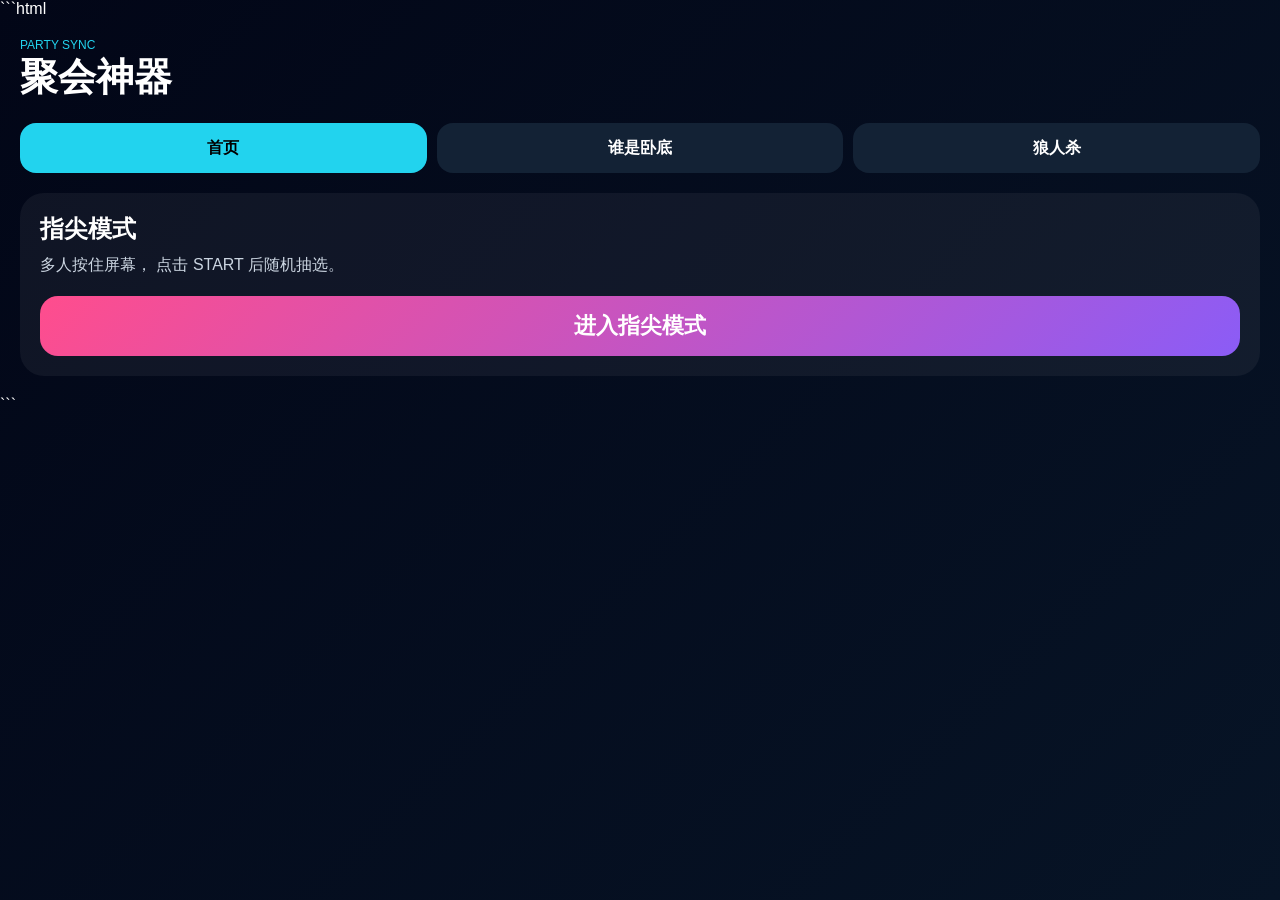
==== commit eebc98e0: "Update index.html" ====
--- a/index.html
+++ b/index.html
@@ -1,229 +1,990 @@
-<!-- index.html -->
+```html
 <!DOCTYPE html>
 <html lang="zh-CN">
 <head>
 <meta charset="UTF-8">
 <meta name="viewport" content="width=device-width, initial-scale=1.0">
 <title>聚会神器</title>
+
 <style>
-:root {
+
+:root{
   --cyan:#22d3ee;
   --green:#22c55e;
   --red:#ef4444;
   --bg1:#020617;
   --bg2:#071426;
 }
+
+*{
+  margin:0;
+  padding:0;
+  box-sizing:border-box;
+}
+
 body{
-  margin:0; font-family:-apple-system,BlinkMacSystemFont,"Segoe UI","Microsoft YaHei",sans-serif;
+  font-family:
+  -apple-system,
+  BlinkMacSystemFont,
+  "Segoe UI",
+  "Microsoft YaHei",
+  sans-serif;
+
   min-height:100vh;
+
   color:white;
-  background: linear-gradient(135deg,var(--bg1),var(--bg2));
-}
-.app-shell{padding:20px;}
-.topbar{margin-bottom:20px;}
-.eyebrow{color:var(--cyan);font-size:12px;}
-h1{font-size:38px;}
-.mode-tabs{display:flex;gap:10px;margin-bottom:20px;}
-.tab{flex:1;height:48px;border:none;border-radius:16px;background:#132235;color:white;font-size:16px;}
-.tab.active{background:var(--cyan);color:black;}
-.panel{display:none;}
-.panel.active{display:block;}
-.primary-btn{width:100%;height:56px;border:none;border-radius:18px;background:var(--cyan);color:black;font-size:20px;font-weight:900;}
-.finger-screen{position:fixed;inset:0;display:none;z-index:9999;background:radial-gradient(circle at center, rgba(34,211,238,.1), transparent 300px),linear-gradient(135deg,#020617,#0f172a);}
-.finger-pad{width:100%;height:100%;position:relative;touch-action:none;}
-.finger-title{position:absolute;top:50px;left:50%;transform:translateX(-50%);color:#94a3b8;font-size:18px;}
-.start-btn{position:absolute;left:50%;top:50%;transform:translate(-50%,-50%);width:240px;height:90px;border:none;border-radius:999px;background:#22c55e;color:white;font-size:38px;font-weight:900;box-shadow:0 0 40px rgba(34,197,94,.45);z-index:20;}
-.finger-dot{position:absolute;width:90px;height:90px;border-radius:50%;display:flex;justify-content:center;align-items:center;font-size:28px;font-weight:900;border:4px solid white;color:white;}
-.winner{animation:winnerPulse .4s infinite alternate;}
-@keyframes winnerPulse{from{transform:translate(-50%,-50%) scale(1);}to{transform:translate(-50%,-50%) scale(1.3);}}
-.input-row{display:flex;gap:10px;margin-bottom:20px;}
-.input-row input{flex:1;height:52px;border:none;border-radius:16px;padding:0 16px;font-size:16px;}
-.input-row button{width:90px;border:none;border-radius:16px;background:var(--cyan);font-weight:900;}
-.players{display:flex;flex-wrap:wrap;gap:10px;margin-bottom:20px;}
-.player{padding:10px 16px;background:#132235;border-radius:999px;}
-.cards{display:grid;gap:14px;margin-top:10px;}
-.card{padding:18px;border-radius:18px;background:#132235;font-size:18px;}
+
+  background:
+  linear-gradient(135deg,var(--bg1),var(--bg2));
+
+  overflow:hidden;
+}
+
+.app-shell{
+  padding:20px;
+}
+
+.topbar{
+  margin-bottom:20px;
+}
+
+.eyebrow{
+  color:var(--cyan);
+  font-size:12px;
+}
+
+h1{
+  font-size:38px;
+}
+
+.mode-tabs{
+  display:flex;
+  gap:10px;
+  margin-bottom:20px;
+}
+
+.tab{
+  flex:1;
+  height:50px;
+
+  border:none;
+  border-radius:16px;
+
+  background:#132235;
+  color:white;
+
+  font-size:16px;
+  font-weight:700;
+}
+
+.tab.active{
+  background:var(--cyan);
+  color:black;
+}
+
+.panel{
+  display:none;
+}
+
+.panel.active{
+  display:block;
+}
+
+.primary-btn{
+
+  width:100%;
+  height:60px;
+
+  border:none;
+  border-radius:18px;
+
+  background:linear-gradient(135deg,#ff4d8d,#8b5cf6);
+
+  color:white;
+
+  font-size:22px;
+  font-weight:900;
+
+}
+
+.home-card{
+
+  padding:20px;
+
+  background:rgba(255,255,255,.05);
+
+  border-radius:24px;
+
+}
+
+.home-card h2{
+  margin-bottom:10px;
+}
+
+.home-card p{
+  margin-bottom:20px;
+  color:#cbd5e1;
+}
+
+/* 全屏模式 */
+
+.finger-screen{
+
+  position:fixed;
+  inset:0;
+
+  display:none;
+
+  z-index:99999;
+
+  background:
+  radial-gradient(circle at center,
+  rgba(34,211,238,.1),
+  transparent 300px),
+
+  linear-gradient(
+  135deg,
+  #020617,
+  #0f172a
+  );
+
+}
+
+.finger-pad{
+
+  width:100%;
+  height:100%;
+
+  position:relative;
+
+  touch-action:none;
+
+}
+
+.finger-title{
+
+  position:absolute;
+
+  top:60px;
+  left:50%;
+
+  transform:translateX(-50%);
+
+  color:#cbd5e1;
+
+  font-size:22px;
+
+}
+
+.start-btn{
+
+  position:fixed;
+
+  left:50%;
+  top:50%;
+
+  transform:translate(-50%,-50%);
+
+  width:240px;
+  height:90px;
+
+  border:none;
+  border-radius:999px;
+
+  background:var(--green);
+
+  color:white;
+
+  font-size:40px;
+  font-weight:900;
+
+  z-index:999999;
+
+  box-shadow:
+  0 0 40px rgba(34,197,94,.45);
+
+  touch-action:manipulation;
+  pointer-events:auto;
+
+}
+
+.finger-dot{
+
+  position:absolute;
+
+  width:90px;
+  height:90px;
+
+  border-radius:50%;
+
+  transform:translate(-50%,-50%);
+
+  display:flex;
+  justify-content:center;
+  align-items:center;
+
+  font-size:30px;
+  font-weight:900;
+
+  border:4px solid white;
+
+  color:white;
+
+}
+
+.winner{
+
+  animation:winnerPulse .35s infinite alternate;
+
+}
+
+@keyframes winnerPulse{
+
+  from{
+    transform:translate(-50%,-50%) scale(1);
+  }
+
+  to{
+    transform:translate(-50%,-50%) scale(1.35);
+  }
+
+}
+
+.close-btn{
+
+  position:fixed;
+
+  right:20px;
+  top:20px;
+
+  width:56px;
+  height:56px;
+
+  border:none;
+  border-radius:50%;
+
+  background:#ef4444;
+
+  color:white;
+
+  font-size:28px;
+  font-weight:900;
+
+  z-index:999999;
+
+}
+
+.input-row{
+  display:flex;
+  gap:10px;
+  margin:20px 0;
+}
+
+.input-row input{
+
+  flex:1;
+
+  height:50px;
+
+  border:none;
+  border-radius:16px;
+
+  padding:0 16px;
+
+}
+
+.input-row button{
+
+  width:90px;
+
+  border:none;
+  border-radius:16px;
+
+  background:var(--cyan);
+
+  font-weight:900;
+
+}
+
+.players{
+
+  display:flex;
+  flex-wrap:wrap;
+  gap:10px;
+
+  margin-bottom:20px;
+
+}
+
+.player{
+
+  padding:10px 16px;
+
+  background:#132235;
+
+  border-radius:999px;
+
+}
+
+.cards{
+
+  display:grid;
+  gap:14px;
+
+}
+
+.card{
+
+  padding:18px;
+
+  border-radius:18px;
+
+  background:#132235;
+
+  font-size:18px;
+
+}
+
 </style>
 </head>
+
 <body>
+
 <main class="app-shell">
-  <header class="topbar">
-    <div>
-      <p class="eyebrow">Party Sync</p>
-      <h1>聚会神器</h1>
+
+<header class="topbar">
+  <p class="eyebrow">PARTY SYNC</p>
+  <h1>聚会神器</h1>
+</header>
+
+<nav class="mode-tabs">
+
+  <button class="tab active"
+  data-panel="homePanel">
+    首页
+  </button>
+
+  <button class="tab"
+  data-panel="undercoverPanel">
+    谁是卧底
+  </button>
+
+  <button class="tab"
+  data-panel="werewolfPanel">
+    狼人杀
+  </button>
+
+</nav>
+
+<!-- 首页 -->
+
+<section class="panel active"
+id="homePanel">
+
+  <div class="home-card">
+
+    <h2>指尖模式</h2>
+
+    <p>
+      多人按住屏幕，
+      点击 START 后随机抽选。
+    </p>
+
+    <button class="primary-btn"
+    id="enterFingerBtn">
+
+      进入指尖模式
+
+    </button>
+
+  </div>
+
+</section>
+
+<!-- 全屏 -->
+
+<section class="finger-screen"
+id="fingerScreen">
+
+  <div class="finger-pad"
+  id="fingerPad">
+
+    <div class="finger-title">
+      按住屏幕加入
     </div>
-  </header>
-
-  <nav class="mode-tabs">
-    <button class="tab active" data-panel="homePanel">首页</button>
-    <button class="tab" data-panel="undercoverPanel">谁是卧底</button>
-    <button class="tab" data-panel="werewolfPanel">狼人杀</button>
-  </nav>
-
-  <!-- 首页 -->
-  <section class="panel active" id="homePanel">
-    <h2>指尖模式</h2>
-    <p>多人把手指按在同一块屏幕上，点击 START 后随机抽取一位。</p>
-    <button class="primary-btn" id="enterFingerBtn">进入指尖模式</button>
-  </section>
-
-  <!-- 全屏指尖模式 -->
-  <section class="finger-screen" id="fingerScreen">
-    <div class="finger-pad" id="fingerPad">
-      <div class="finger-title">按住屏幕加入</div>
-      <button class="start-btn" id="startBtn">START</button>
-    </div>
-  </section>
-
-  <!-- 卧底 -->
-  <section class="panel" id="undercoverPanel">
-    <h2>谁是卧底</h2>
-    <div class="input-row">
-      <input type="text" id="undercoverName" placeholder="玩家名字">
-      <button id="addUndercoverPlayer">添加</button>
-    </div>
-    <div class="players" id="undercoverPlayers"></div>
-    <div class="input-row">
-      <input id="civilianWord" value="牛奶">
-      <input id="undercoverWord" value="豆浆">
-    </div>
-    <button class="primary-btn" id="dealUndercover">开始发牌</button>
-    <div class="cards" id="undercoverCards"></div>
-  </section>
-
-  <!-- 狼人杀 -->
-  <section class="panel" id="werewolfPanel">
-    <h2>狼人杀发牌</h2>
-    <div class="input-row">
-      <input type="text" id="wolfName" placeholder="玩家名字">
-      <button id="addWolfPlayer">添加</button>
-    </div>
-    <div class="players" id="wolfPlayers"></div>
-    <button class="primary-btn" id="dealWolf">开始发牌</button>
-    <div class="cards" id="wolfCards"></div>
-  </section>
+
+  </div>
+
+  <button class="start-btn"
+  id="startBtn">
+
+    START
+
+  </button>
+
+  <button class="close-btn"
+  id="closeBtn">
+
+    ×
+
+  </button>
+
+</section>
+
+<!-- 谁是卧底 -->
+
+<section class="panel"
+id="undercoverPanel">
+
+<h2>谁是卧底</h2>
+
+<div class="input-row">
+
+<input
+type="text"
+id="undercoverName"
+placeholder="输入玩家名字">
+
+<button id="addUndercoverPlayer">
+添加
+</button>
+
+</div>
+
+<div class="players"
+id="undercoverPlayers">
+</div>
+
+<div class="input-row">
+
+<input
+id="civilianWord"
+value="牛奶">
+
+<input
+id="undercoverWord"
+value="豆浆">
+
+</div>
+
+<button class="primary-btn"
+id="dealUndercover">
+
+开始发牌
+
+</button>
+
+<div class="cards"
+id="undercoverCards">
+</div>
+
+</section>
+
+<!-- 狼人杀 -->
+
+<section class="panel"
+id="werewolfPanel">
+
+<h2>狼人杀</h2>
+
+<div class="input-row">
+
+<input
+type="text"
+id="wolfName"
+placeholder="输入玩家名字">
+
+<button id="addWolfPlayer">
+添加
+</button>
+
+</div>
+
+<div class="players"
+id="wolfPlayers">
+</div>
+
+<button class="primary-btn"
+id="dealWolf">
+
+开始发牌
+
+</button>
+
+<div class="cards"
+id="wolfCards">
+</div>
+
+</section>
+
 </main>
 
 <script>
-// Tab切换
-const tabs=document.querySelectorAll(".tab");
-const panels=document.querySelectorAll(".panel");
-tabs.forEach(tab=>{tab.addEventListener("click",()=>{
-tabs.forEach(t=>t.classList.remove("active"));
-panels.forEach(p=>p.classList.remove("active"));
+
+// tab切换
+
+const tabs =
+document.querySelectorAll(".tab");
+
+const panels =
+document.querySelectorAll(".panel");
+
+tabs.forEach(tab=>{
+
+tab.addEventListener("click",()=>{
+
+tabs.forEach(t=>
+t.classList.remove("active"));
+
+panels.forEach(p=>
+p.classList.remove("active"));
+
 tab.classList.add("active");
-document.getElementById(tab.dataset.panel).classList.add("active");
-});});
+
+document
+.getElementById(
+tab.dataset.panel
+)
+.classList.add("active");
+
+});
+
+});
 
 // 指尖模式
-const enterFingerBtn=document.getElementById("enterFingerBtn");
-const fingerScreen=document.getElementById("fingerScreen");
-const fingerPad=document.getElementById("fingerPad");
-const startBtn=document.getElementById("startBtn");
-const colors=["#22d3ee","#ef4444","#a855f7","#22c55e","#f97316","#eab308","#3b82f6","#ec4899"];
-const fingerState={touches:new Map(),winner:null,running:false};
-
-enterFingerBtn.addEventListener("click",()=>{fingerScreen.style.display="block";});
+
+const enterFingerBtn =
+document.getElementById(
+"enterFingerBtn"
+);
+
+const fingerScreen =
+document.getElementById(
+"fingerScreen"
+);
+
+const fingerPad =
+document.getElementById(
+"fingerPad"
+);
+
+const startBtn =
+document.getElementById(
+"startBtn"
+);
+
+const closeBtn =
+document.getElementById(
+"closeBtn"
+);
+
+enterFingerBtn.onclick=()=>{
+
+fingerScreen.style.display="block";
+
+};
+
+closeBtn.onclick=()=>{
+
+fingerScreen.style.display="none";
+
+};
+
+const colors=[
+"#22d3ee",
+"#ef4444",
+"#a855f7",
+"#22c55e",
+"#f97316",
+"#eab308",
+"#3b82f6",
+"#ec4899"
+];
+
+const fingerState={
+
+touches:new Map(),
+winner:null,
+running:false
+
+};
 
 function renderTouches(){
-fingerPad.querySelectorAll(".finger-dot").forEach(el=>el.remove());
-Array.from(fingerState.touches.values()).forEach((touch,index)=>{
-const dot=document.createElement("div");
+
+fingerPad
+.querySelectorAll(".finger-dot")
+.forEach(el=>el.remove());
+
+Array
+.from(fingerState.touches.values())
+.forEach((touch,index)=>{
+
+const dot =
+document.createElement("div");
+
 dot.className="finger-dot";
-if(fingerState.winner===touch.id)dot.classList.add("winner");
-dot.style.left=touch.x+"px"; dot.style.top=touch.y+"px";
-dot.style.background=colors[index%colors.length];
+
+if(fingerState.winner===touch.id){
+
+dot.classList.add("winner");
+
+}
+
+dot.style.left=
+touch.x+"px";
+
+dot.style.top=
+touch.y+"px";
+
+dot.style.background=
+colors[index%colors.length];
+
 dot.innerText=index+1;
+
 fingerPad.appendChild(dot);
+
 });
-}
-
-function updateTouches(e){e.preventDefault();
-const rect=fingerPad.getBoundingClientRect();
+
+}
+
+function updateTouches(e){
+
+e.preventDefault();
+
+const rect=
+fingerPad.getBoundingClientRect();
+
 fingerState.touches.clear();
-Array.from(e.touches).forEach(touch=>{
-fingerState.touches.set(touch.identifier,{id:touch.identifier,x:touch.clientX-rect.left,y:touch.clientY-rect.top});
+
+Array
+.from(e.touches)
+.forEach(touch=>{
+
+fingerState.touches.set(
+touch.identifier,
+{
+id:touch.identifier,
+x:touch.clientX-rect.left,
+y:touch.clientY-rect.top
+}
+);
+
 });
+
 renderTouches();
-}
-
-fingerPad.addEventListener("touchstart",updateTouches,{passive:false});
-fingerPad.addEventListener("touchmove",updateTouches,{passive:false});
-fingerPad.addEventListener("touchend",updateTouches,{passive:false});
-
-startBtn.addEventListener("click",()=>{
-if(fingerState.running||fingerState.touches.size===0)return;
+
+}
+
+[
+"touchstart",
+"touchmove",
+"touchend",
+"touchcancel"
+].forEach(type=>{
+
+fingerPad.addEventListener(
+type,
+e=>{
+
+if(e.target===startBtn){
+return;
+}
+
+updateTouches(e);
+
+},
+{passive:false}
+);
+
+});
+
+startBtn.onclick=()=>{
+
+if(
+fingerState.running ||
+fingerState.touches.size===0
+){
+return;
+}
+
 fingerState.running=true;
-startBtn.style.background="#ef4444";
-const ids=Array.from(fingerState.touches.keys());
+
+startBtn.style.background=
+"#ef4444";
+
+const ids=
+Array.from(
+fingerState.touches.keys()
+);
+
 let count=0;
-const timer=setInterval(()=>{
-fingerState.winner=ids[Math.floor(Math.random()*ids.length)];
+
+const timer=
+setInterval(()=>{
+
+fingerState.winner=
+ids[
+Math.floor(
+Math.random()*ids.length
+)
+];
+
 renderTouches();
+
 count++;
+
 if(count>=30){
+
 clearInterval(timer);
+
 fingerState.running=false;
-startBtn.style.background="#22c55e";
-const winnerIndex=ids.indexOf(fingerState.winner)+1;
-setTimeout(()=>{alert("抽中了手指 "+winnerIndex);},300);
-}
+
+startBtn.style.background=
+"#22c55e";
+
+const winnerIndex=
+ids.indexOf(
+fingerState.winner
+)+1;
+
+setTimeout(()=>{
+
+alert(
+"抽中了手指 "+winnerIndex
+);
+
+},300);
+
+}
+
 },100);
+
+};
+
+// 卧底
+
+const undercoverPlayers=[];
+
+document
+.getElementById(
+"addUndercoverPlayer"
+)
+.onclick=()=>{
+
+const input=
+document.getElementById(
+"undercoverName"
+);
+
+if(!input.value.trim())return;
+
+undercoverPlayers.push(
+input.value
+);
+
+renderUndercoverPlayers();
+
+input.value="";
+
+};
+
+function renderUndercoverPlayers(){
+
+const box=
+document.getElementById(
+"undercoverPlayers"
+);
+
+box.innerHTML="";
+
+undercoverPlayers.forEach(name=>{
+
+const div=
+document.createElement("div");
+
+div.className="player";
+
+div.innerText=name;
+
+box.appendChild(div);
+
 });
 
-// 卧底
-const undercoverPlayers=[];
-document.getElementById("addUndercoverPlayer").addEventListener("click",()=>{
-const input=document.getElementById("undercoverName");
+}
+
+document
+.getElementById(
+"dealUndercover"
+)
+.onclick=()=>{
+
+const civilian=
+document.getElementById(
+"civilianWord"
+).value;
+
+const undercover=
+document.getElementById(
+"undercoverWord"
+).value;
+
+let undercoverCount=1;
+
+if(
+undercoverPlayers.length>=8
+){
+undercoverCount=2;
+}
+
+const shuffled=
+[...undercoverPlayers]
+.sort(()=>Math.random()-0.5);
+
+const box=
+document.getElementById(
+"undercoverCards"
+);
+
+box.innerHTML="";
+
+undercoverPlayers.forEach(name=>{
+
+const isUndercover=
+shuffled
+.slice(0,undercoverCount)
+.includes(name);
+
+const div=
+document.createElement("div");
+
+div.className="card";
+
+div.innerHTML=`
+<strong>${name}</strong>
+<br><br>
+${isUndercover?undercover:civilian}
+`;
+
+box.appendChild(div);
+
+});
+
+};
+
+// 狼人杀
+
+const wolfPlayers=[];
+
+document
+.getElementById(
+"addWolfPlayer"
+)
+.onclick=()=>{
+
+const input=
+document.getElementById(
+"wolfName"
+);
+
 if(!input.value.trim())return;
-undercoverPlayers.push(input.value);
-renderUndercoverPlayers();
+
+wolfPlayers.push(
+input.value
+);
+
+renderWolfPlayers();
+
 input.value="";
+
+};
+
+function renderWolfPlayers(){
+
+const box=
+document.getElementById(
+"wolfPlayers"
+);
+
+box.innerHTML="";
+
+wolfPlayers.forEach(name=>{
+
+const div=
+document.createElement("div");
+
+div.className="player";
+
+div.innerText=name;
+
+box.appendChild(div);
+
 });
-function renderUndercoverPlayers(){
-const box=document.getElementById("undercoverPlayers");
+
+}
+
+document
+.getElementById(
+"dealWolf"
+)
+.onclick=()=>{
+
+const roles=[];
+
+const total=
+wolfPlayers.length;
+
+const wolfCount=
+total>=9?3:2;
+
+for(let i=0;i<wolfCount;i++){
+
+roles.push("狼人");
+
+}
+
+roles.push("预言家");
+roles.push("女巫");
+
+while(
+roles.length<total
+){
+
+roles.push("平民");
+
+}
+
+roles.sort(
+()=>Math.random()-0.5
+);
+
+const box=
+document.getElementById(
+"wolfCards"
+);
+
 box.innerHTML="";
-undercoverPlayers.forEach(name=>{
-const div=document.createElement("div");
-div.className="player"; div.innerText=name; box.appendChild(div);
+
+wolfPlayers.forEach((name,index)=>{
+
+const div=
+document.createElement("div");
+
+div.className="card";
+
+div.innerHTML=`
+<strong>${name}</strong>
+<br><br>
+${roles[index]}
+`;
+
+box.appendChild(div);
+
 });
-}
-document.getElementById("dealUndercover").addEventListener("click",()=>{
-const civilian=document.getElementById("civilianWord").value;
-const undercover=document.getElementById("undercoverWord").value;
-let undercoverCount=1;
-if(undercoverPlayers.length>=8)undercoverCount=2;
-const shuffled=[...undercoverPlayers].sort(()=>Math.random()-0.5);
-const box=document.getElementById("undercoverCards");
-box.innerHTML="";
-undercoverPlayers.forEach(name=>{
-const isUndercover=shuffled.slice(0,undercoverCount).includes(name);
-const div=document.createElement("div"); div.className="card";
-div.innerHTML=`<strong>${name}</strong><br><br>${isUndercover?undercover:civilian}`;
-box.appendChild(div);
-});
-});
-
-// 狼人杀
-const wolfPlayers=[];
-document.getElementById("addWolfPlayer").addEventListener("click",()=>{
-const input=document.getElementById("wolfName");
-if(!input.value.trim())return;
-wolfPlayers.push(input.value); renderWolfPlayers(); input.value="";
-});
-function renderWolfPlayers(){
-const box=document.getElementById("wolfPlayers"); box.innerHTML="";
-wolfPlayers.forEach(name=>{const div=document.createElement("div"); div.className="player"; div.innerText=name; box.appendChild(div);});
-}
-document.getElementById("dealWolf").addEventListener("click",()=>{
-const roles=[]; const total=wolfPlayers.length; const wolfCount=total>=9?3:2;
-for(let i=0;i<wolfCount;i++)roles.push("狼人"); roles.push("预言家"); roles.push("女巫");
-while(roles.length<total)roles.push("平民");
-roles.sort(()=>Math.random()-0.5);
-const box=document.getElementById("wolfCards"); box.innerHTML="";
-wolfPlayers.forEach((name,index)=>{const div=document.createElement("div"); div.className="card"; div.innerHTML=`<strong>${name}</strong><br><br>${roles[index]}`; box.appendChild(div);});
-});
+
+};
+
 </script>
 
 </body>
 </html>
+```
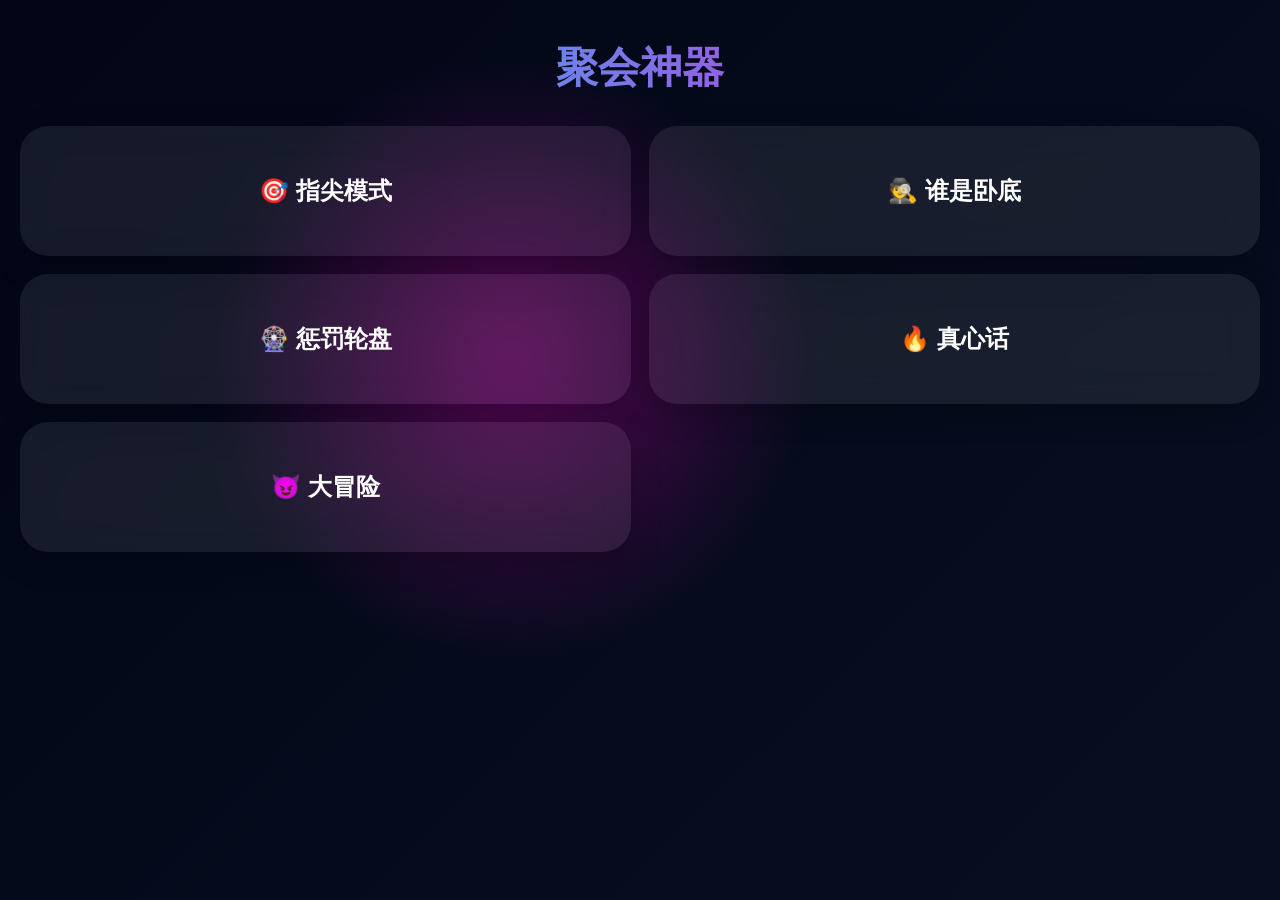
==== commit dff5ac46: "Update index.html" ====
--- a/index.html
+++ b/index.html
@@ -1,347 +1,383 @@
-```html
 <!DOCTYPE html>
 <html lang="zh-CN">
 <head>
 <meta charset="UTF-8">
 <meta name="viewport" content="width=device-width, initial-scale=1.0">
-<title>聚会神器</title>
+<title>聚会神器 v2</title>
 
 <style>
 
-:root{
-  --cyan:#22d3ee;
-  --green:#22c55e;
-  --red:#ef4444;
-  --bg1:#020617;
-  --bg2:#071426;
-}
-
 *{
-  margin:0;
-  padding:0;
-  box-sizing:border-box;
+margin:0;
+padding:0;
+box-sizing:border-box;
+-webkit-tap-highlight-color:transparent;
 }
 
 body{
-  font-family:
-  -apple-system,
-  BlinkMacSystemFont,
-  "Segoe UI",
-  "Microsoft YaHei",
-  sans-serif;
-
-  min-height:100vh;
-
-  color:white;
-
-  background:
-  linear-gradient(135deg,var(--bg1),var(--bg2));
-
-  overflow:hidden;
-}
-
-.app-shell{
-  padding:20px;
-}
-
-.topbar{
-  margin-bottom:20px;
-}
-
-.eyebrow{
-  color:var(--cyan);
-  font-size:12px;
-}
-
-h1{
-  font-size:38px;
-}
-
-.mode-tabs{
-  display:flex;
-  gap:10px;
-  margin-bottom:20px;
-}
-
-.tab{
-  flex:1;
-  height:50px;
-
-  border:none;
-  border-radius:16px;
-
-  background:#132235;
-  color:white;
-
-  font-size:16px;
-  font-weight:700;
-}
-
-.tab.active{
-  background:var(--cyan);
-  color:black;
-}
-
-.panel{
-  display:none;
-}
-
-.panel.active{
-  display:block;
-}
-
-.primary-btn{
-
-  width:100%;
-  height:60px;
-
-  border:none;
-  border-radius:18px;
-
-  background:linear-gradient(135deg,#ff4d8d,#8b5cf6);
-
-  color:white;
-
-  font-size:22px;
-  font-weight:900;
-
-}
-
-.home-card{
-
-  padding:20px;
-
-  background:rgba(255,255,255,.05);
-
-  border-radius:24px;
-
-}
-
-.home-card h2{
-  margin-bottom:10px;
-}
-
-.home-card p{
-  margin-bottom:20px;
-  color:#cbd5e1;
-}
-
-/* 全屏模式 */
-
-.finger-screen{
-
-  position:fixed;
-  inset:0;
-
-  display:none;
-
-  z-index:99999;
-
-  background:
-  radial-gradient(circle at center,
-  rgba(34,211,238,.1),
-  transparent 300px),
-
-  linear-gradient(
-  135deg,
-  #020617,
-  #0f172a
-  );
-
-}
-
-.finger-pad{
-
-  width:100%;
-  height:100%;
-
-  position:relative;
-
-  touch-action:none;
-
-}
-
-.finger-title{
-
-  position:absolute;
-
-  top:60px;
-  left:50%;
-
-  transform:translateX(-50%);
-
-  color:#cbd5e1;
-
-  font-size:22px;
+
+font-family:
+-apple-system,
+BlinkMacSystemFont,
+"Segoe UI",
+sans-serif;
+
+color:white;
+
+min-height:100vh;
+
+overflow-x:hidden;
+
+background:
+radial-gradient(circle at 20% 20%, #ff00cc55, transparent 300px),
+radial-gradient(circle at 80% 80%, #00ccff55, transparent 300px),
+linear-gradient(135deg,#020617,#0f172a);
+
+background-size:200% 200%;
+
+animation:bgMove 10s infinite alternate;
+
+}
+
+@keyframes bgMove{
+
+0%{
+background-position:0% 50%;
+}
+
+100%{
+background-position:100% 50%;
+}
+
+}
+
+.container{
+padding:20px;
+}
+
+.title{
+
+font-size:42px;
+font-weight:900;
+
+margin-top:20px;
+margin-bottom:30px;
+
+text-align:center;
+
+background:linear-gradient(90deg,#00e5ff,#ff00cc);
+background-clip: text;
+-webkit-background-clip:text;
+-webkit-text-fill-color:transparent;
+
+}
+
+.grid{
+
+display:grid;
+
+grid-template-columns:1fr 1fr;
+
+gap:18px;
+
+}
+
+.card{
+
+height:130px;
+
+border-radius:28px;
+
+background:rgba(255,255,255,.08);
+
+backdrop-filter:blur(20px);
+
+display:flex;
+
+justify-content:center;
+align-items:center;
+
+font-size:24px;
+font-weight:900;
+
+box-shadow:
+0 10px 30px rgba(0,0,0,.25);
+
+transition:.25s;
+
+}
+
+.card:active{
+transform:scale(.96);
+}
+
+.page{
+
+display:none;
+
+position:fixed;
+
+inset:0;
+
+z-index:999;
+
+padding:20px;
+
+overflow:auto;
+
+background:
+radial-gradient(circle at 20% 20%, #ff00cc55, transparent 300px),
+radial-gradient(circle at 80% 80%, #00ccff55, transparent 300px),
+linear-gradient(135deg,#020617,#0f172a);
+
+background-size:200% 200%;
+
+animation:bgMove 10s infinite alternate;
+
+}
+
+.back{
+
+width:60px;
+height:60px;
+
+border:none;
+border-radius:50%;
+
+background:#ef4444;
+
+color:white;
+
+font-size:30px;
+font-weight:900;
+
+}
+
+.page h2{
+
+margin-top:20px;
+margin-bottom:20px;
+
+font-size:36px;
+
+}
+
+.big-btn{
+
+width:100%;
+height:70px;
+
+border:none;
+border-radius:999px;
+
+font-size:28px;
+font-weight:900;
+
+color:white;
+
+background:linear-gradient(90deg,#00e5ff,#8b5cf6);
+
+margin-top:20px;
+
+}
+
+/* 指尖 */
+
+.finger-area{
+
+position:fixed;
+inset:0;
+
+touch-action:none;
 
 }
 
 .start-btn{
 
-  position:fixed;
-
-  left:50%;
-  top:50%;
-
-  transform:translate(-50%,-50%);
-
-  width:240px;
-  height:90px;
-
-  border:none;
-  border-radius:999px;
-
-  background:var(--green);
-
-  color:white;
-
-  font-size:40px;
-  font-weight:900;
-
-  z-index:999999;
-
-  box-shadow:
-  0 0 40px rgba(34,197,94,.45);
-
-  touch-action:manipulation;
-  pointer-events:auto;
+position:fixed;
+
+left:50%;
+top:50%;
+
+transform:translate(-50%,-50%);
+
+width:240px;
+height:90px;
+
+border:none;
+border-radius:999px;
+
+background:#22c55e;
+
+color:white;
+
+font-size:40px;
+font-weight:900;
+
+z-index:99999;
+
+box-shadow:
+0 0 40px rgba(34,197,94,.45);
 
 }
 
 .finger-dot{
 
-  position:absolute;
-
-  width:90px;
-  height:90px;
-
-  border-radius:50%;
-
-  transform:translate(-50%,-50%);
-
-  display:flex;
-  justify-content:center;
-  align-items:center;
-
-  font-size:30px;
-  font-weight:900;
-
-  border:4px solid white;
-
-  color:white;
+position:absolute;
+
+width:90px;
+height:90px;
+
+border-radius:50%;
+
+display:flex;
+justify-content:center;
+align-items:center;
+
+font-size:30px;
+font-weight:900;
+
+color:white;
+
+border:4px solid white;
+
+transform:translate(-50%,-50%);
 
 }
 
 .winner{
 
-  animation:winnerPulse .35s infinite alternate;
-
-}
-
-@keyframes winnerPulse{
-
-  from{
-    transform:translate(-50%,-50%) scale(1);
-  }
-
-  to{
-    transform:translate(-50%,-50%) scale(1.35);
-  }
-
-}
-
-.close-btn{
-
-  position:fixed;
-
-  right:20px;
-  top:20px;
-
-  width:56px;
-  height:56px;
-
-  border:none;
-  border-radius:50%;
-
-  background:#ef4444;
-
-  color:white;
-
-  font-size:28px;
-  font-weight:900;
-
-  z-index:999999;
-
-}
-
-.input-row{
-  display:flex;
-  gap:10px;
-  margin:20px 0;
-}
-
-.input-row input{
-
-  flex:1;
-
-  height:50px;
-
-  border:none;
-  border-radius:16px;
-
-  padding:0 16px;
-
-}
-
-.input-row button{
-
-  width:90px;
-
-  border:none;
-  border-radius:16px;
-
-  background:var(--cyan);
-
-  font-weight:900;
-
-}
-
-.players{
-
-  display:flex;
-  flex-wrap:wrap;
-  gap:10px;
-
-  margin-bottom:20px;
-
-}
-
-.player{
-
-  padding:10px 16px;
-
-  background:#132235;
-
-  border-radius:999px;
-
-}
-
-.cards{
-
-  display:grid;
-  gap:14px;
-
-}
-
-.card{
-
-  padding:18px;
-
-  border-radius:18px;
-
-  background:#132235;
-
-  font-size:18px;
+animation:pulse .35s infinite alternate;
+
+}
+
+@keyframes pulse{
+
+from{
+transform:translate(-50%,-50%) scale(1);
+}
+
+to{
+transform:translate(-50%,-50%) scale(1.3);
+}
+
+}
+
+/* 卧底 */
+
+.select{
+
+width:100%;
+height:60px;
+
+border:none;
+border-radius:18px;
+
+padding:0 20px;
+
+font-size:20px;
+
+margin-bottom:20px;
+
+}
+
+.card-box{
+
+margin-top:20px;
+
+display:grid;
+gap:16px;
+
+}
+
+.result-card{
+
+padding:20px;
+
+border-radius:20px;
+
+background:rgba(255,255,255,.08);
+
+backdrop-filter:blur(20px);
+
+font-size:24px;
+
+text-align:center;
+
+}
+
+/* 转盘 */
+
+.wheel-wrap{
+
+display:flex;
+justify-content:center;
+align-items:center;
+
+margin-top:30px;
+
+}
+
+.wheel{
+
+width:320px;
+height:320px;
+
+border-radius:50%;
+
+border:10px solid white;
+
+position:relative;
+
+transition:5s cubic-bezier(.15,.85,.2,1);
+
+background:
+conic-gradient(
+#ff4d8d 0deg 60deg,
+#00e5ff 60deg 120deg,
+#22c55e 120deg 180deg,
+#f59e0b 180deg 240deg,
+#8b5cf6 240deg 300deg,
+#ef4444 300deg 360deg
+);
+
+}
+
+.pointer{
+
+position:absolute;
+
+top:-20px;
+left:50%;
+
+transform:translateX(-50%);
+
+width:0;
+height:0;
+
+border-left:20px solid transparent;
+border-right:20px solid transparent;
+border-bottom:40px solid white;
+
+}
+
+.truth-box{
+
+margin-top:30px;
+
+padding:24px;
+
+border-radius:24px;
+
+background:rgba(255,255,255,.08);
+
+font-size:28px;
+
+line-height:1.6;
+
+text-align:center;
+
+backdrop-filter:blur(20px);
 
 }
 
@@ -350,222 +386,212 @@
 
 <body>
 
-<main class="app-shell">
-
-<header class="topbar">
-  <p class="eyebrow">PARTY SYNC</p>
-  <h1>聚会神器</h1>
-</header>
-
-<nav class="mode-tabs">
-
-  <button class="tab active"
-  data-panel="homePanel">
-    首页
-  </button>
-
-  <button class="tab"
-  data-panel="undercoverPanel">
-    谁是卧底
-  </button>
-
-  <button class="tab"
-  data-panel="werewolfPanel">
-    狼人杀
-  </button>
-
-</nav>
-
-<!-- 首页 -->
-
-<section class="panel active"
-id="homePanel">
-
-  <div class="home-card">
-
-    <h2>指尖模式</h2>
-
-    <p>
-      多人按住屏幕，
-      点击 START 后随机抽选。
-    </p>
-
-    <button class="primary-btn"
-    id="enterFingerBtn">
-
-      进入指尖模式
-
-    </button>
-
-  </div>
-
-</section>
-
-<!-- 全屏 -->
-
-<section class="finger-screen"
-id="fingerScreen">
-
-  <div class="finger-pad"
-  id="fingerPad">
-
-    <div class="finger-title">
-      按住屏幕加入
-    </div>
-
-  </div>
-
-  <button class="start-btn"
-  id="startBtn">
-
-    START
-
-  </button>
-
-  <button class="close-btn"
-  id="closeBtn">
-
-    ×
-
-  </button>
-
-</section>
-
-<!-- 谁是卧底 -->
-
-<section class="panel"
-id="undercoverPanel">
+<div class="container">
+
+<div class="title">
+聚会神器
+</div>
+
+<div class="grid">
+
+<div class="card"
+onclick="openPage('fingerPage')">
+🎯 指尖模式
+</div>
+
+<div class="card"
+onclick="openPage('undercoverPage')">
+🕵 谁是卧底
+</div>
+
+<div class="card"
+onclick="openPage('wheelPage')">
+🎡 惩罚轮盘
+</div>
+
+<div class="card"
+onclick="openPage('truthPage')">
+🔥 真心话
+</div>
+
+<div class="card"
+onclick="openPage('darePage')">
+😈 大冒险
+</div>
+
+</div>
+
+</div>
+
+<!-- 指尖 -->
+
+<div class="page"
+id="fingerPage">
+
+<button class="back"
+onclick="closePage('fingerPage')">
+×
+</button>
+
+<div class="finger-area"
+id="fingerArea">
+</div>
+
+<button class="start-btn"
+id="startBtn">
+START
+</button>
+
+</div>
+
+<!-- 卧底 -->
+
+<div class="page"
+id="undercoverPage">
+
+<button class="back"
+onclick="closePage('undercoverPage')">
+×
+</button>
 
 <h2>谁是卧底</h2>
 
-<div class="input-row">
-
-<input
-type="text"
-id="undercoverName"
-placeholder="输入玩家名字">
-
-<button id="addUndercoverPlayer">
-添加
+<select
+class="select"
+id="playerCount">
+
+<option value="5">5人</option>
+<option value="6">6人</option>
+<option value="7">7人</option>
+<option value="8">8人</option>
+<option value="9">9人</option>
+<option value="10">10人</option>
+
+</select>
+
+<button class="big-btn"
+onclick="startUndercover()">
+开始随机词语
 </button>
 
-</div>
-
-<div class="players"
-id="undercoverPlayers">
-</div>
-
-<div class="input-row">
-
-<input
-id="civilianWord"
-value="牛奶">
-
-<input
-id="undercoverWord"
-value="豆浆">
-
-</div>
-
-<button class="primary-btn"
-id="dealUndercover">
-
-开始发牌
-
+<div class="card-box"
+id="undercoverResult">
+</div>
+
+</div>
+
+<!-- 转盘 -->
+
+<div class="page"
+id="wheelPage">
+
+<button class="back"
+onclick="closePage('wheelPage')">
+×
 </button>
 
-<div class="cards"
-id="undercoverCards">
-</div>
-
-</section>
-
-<!-- 狼人杀 -->
-
-<section class="panel"
-id="werewolfPanel">
-
-<h2>狼人杀</h2>
-
-<div class="input-row">
-
-<input
-type="text"
-id="wolfName"
-placeholder="输入玩家名字">
-
-<button id="addWolfPlayer">
-添加
+<h2>惩罚轮盘</h2>
+
+<div class="wheel-wrap">
+
+<div class="pointer">
+</div>
+
+<div class="wheel"
+id="wheel">
+</div>
+
+</div>
+
+<button class="big-btn"
+onclick="spinWheel()">
+开始旋转
 </button>
 
-</div>
-
-<div class="players"
-id="wolfPlayers">
-</div>
-
-<button class="primary-btn"
-id="dealWolf">
-
-开始发牌
-
+<div class="truth-box"
+id="wheelResult">
+点击开始
+</div>
+
+</div>
+
+<!-- 真心话 -->
+
+<div class="page"
+id="truthPage">
+
+<button class="back"
+onclick="closePage('truthPage')">
+×
 </button>
 
-<div class="cards"
-id="wolfCards">
-</div>
-
-</section>
-
-</main>
+<h2>真心话</h2>
+
+<button class="big-btn"
+onclick="randomTruth()">
+随机抽题
+</button>
+
+<div class="truth-box"
+id="truthText">
+
+点击按钮开始
+
+</div>
+
+</div>
+
+<!-- 大冒险 -->
+
+<div class="page"
+id="darePage">
+
+<button class="back"
+onclick="closePage('darePage')">
+×
+</button>
+
+<h2>大冒险</h2>
+
+<button class="big-btn"
+onclick="randomDare()">
+
+随机抽取
+
+</button>
+
+<div class="truth-box"
+id="dareText">
+
+点击按钮开始
+
+</div>
+
+</div>
 
 <script>
 
-// tab切换
-
-const tabs =
-document.querySelectorAll(".tab");
-
-const panels =
-document.querySelectorAll(".panel");
-
-tabs.forEach(tab=>{
-
-tab.addEventListener("click",()=>{
-
-tabs.forEach(t=>
-t.classList.remove("active"));
-
-panels.forEach(p=>
-p.classList.remove("active"));
-
-tab.classList.add("active");
-
-document
-.getElementById(
-tab.dataset.panel
-)
-.classList.add("active");
-
-});
-
-});
-
-// 指尖模式
-
-const enterFingerBtn =
+/* 页面 */
+
+function openPage(id){
+
+document.getElementById(id)
+.style.display="block";
+
+}
+
+function closePage(id){
+
+document.getElementById(id)
+.style.display="none";
+
+}
+
+/* 指尖 */
+
+const fingerArea =
 document.getElementById(
-"enterFingerBtn"
-);
-
-const fingerScreen =
-document.getElementById(
-"fingerScreen"
-);
-
-const fingerPad =
-document.getElementById(
-"fingerPad"
+"fingerArea"
 );
 
 const startBtn =
@@ -573,58 +599,34 @@
 "startBtn"
 );
 
-const closeBtn =
-document.getElementById(
-"closeBtn"
-);
-
-enterFingerBtn.onclick=()=>{
-
-fingerScreen.style.display="block";
-
-};
-
-closeBtn.onclick=()=>{
-
-fingerScreen.style.display="none";
-
-};
-
 const colors=[
-"#22d3ee",
-"#ef4444",
-"#a855f7",
+"#00e5ff",
+"#ff4d8d",
 "#22c55e",
-"#f97316",
-"#eab308",
-"#3b82f6",
-"#ec4899"
+"#8b5cf6",
+"#f59e0b"
 ];
 
-const fingerState={
-
-touches:new Map(),
-winner:null,
-running:false
-
-};
+const touches=new Map();
+
+let winner=null;
 
 function renderTouches(){
 
-fingerPad
+fingerArea
 .querySelectorAll(".finger-dot")
 .forEach(el=>el.remove());
 
-Array
-.from(fingerState.touches.values())
-.forEach((touch,index)=>{
-
-const dot =
+Array.from(
+touches.values()
+).forEach((touch,index)=>{
+
+const dot=
 document.createElement("div");
 
 dot.className="finger-dot";
 
-if(fingerState.winner===touch.id){
+if(winner===touch.id){
 
 dot.classList.add("winner");
 
@@ -641,7 +643,7 @@
 
 dot.innerText=index+1;
 
-fingerPad.appendChild(dot);
+fingerArea.appendChild(dot);
 
 });
 
@@ -649,23 +651,15 @@
 
 function updateTouches(e){
 
-e.preventDefault();
-
-const rect=
-fingerPad.getBoundingClientRect();
-
-fingerState.touches.clear();
-
-Array
-.from(e.touches)
-.forEach(touch=>{
-
-fingerState.touches.set(
-touch.identifier,
+Array.from(e.touches)
+.forEach(t=>{
+
+touches.set(
+t.identifier,
 {
-id:touch.identifier,
-x:touch.clientX-rect.left,
-y:touch.clientY-rect.top
+id:t.identifier,
+x:t.clientX,
+y:t.clientY
 }
 );
 
@@ -675,46 +669,53 @@
 
 }
 
-[
+fingerArea.addEventListener(
 "touchstart",
+updateTouches
+);
+
+fingerArea.addEventListener(
 "touchmove",
+updateTouches
+);
+
+fingerArea.addEventListener(
 "touchend",
-"touchcancel"
-].forEach(type=>{
-
-fingerPad.addEventListener(
-type,
 e=>{
 
-if(e.target===startBtn){
-return;
-}
-
-updateTouches(e);
-
-},
-{passive:false}
+touches.clear();
+
+Array.from(e.touches)
+.forEach(t=>{
+
+touches.set(
+t.identifier,
+{
+id:t.identifier,
+x:t.clientX,
+y:t.clientY
+}
 );
 
 });
 
-startBtn.onclick=()=>{
-
-if(
-fingerState.running ||
-fingerState.touches.size===0
-){
-return;
-}
-
-fingerState.running=true;
+renderTouches();
+
+}
+);
+
+startBtn.addEventListener(
+"touchstart",
+()=>{
+
+if(touches.size===0)return;
 
 startBtn.style.background=
 "#ef4444";
 
 const ids=
 Array.from(
-fingerState.touches.keys()
+touches.keys()
 );
 
 let count=0;
@@ -722,7 +723,7 @@
 const timer=
 setInterval(()=>{
 
-fingerState.winner=
+winner=
 ids[
 Math.floor(
 Math.random()*ids.length
@@ -737,254 +738,251 @@
 
 clearInterval(timer);
 
-fingerState.running=false;
-
 startBtn.style.background=
 "#22c55e";
 
-const winnerIndex=
-ids.indexOf(
-fingerState.winner
-)+1;
-
-setTimeout(()=>{
-
-alert(
-"抽中了手指 "+winnerIndex
-);
-
-},300);
-
 }
 
 },100);
 
-};
-
-// 卧底
-
-const undercoverPlayers=[];
-
-document
-.getElementById(
-"addUndercoverPlayer"
-)
-.onclick=()=>{
-
-const input=
-document.getElementById(
-"undercoverName"
-);
-
-if(!input.value.trim())return;
-
-undercoverPlayers.push(
-input.value
-);
-
-renderUndercoverPlayers();
-
-input.value="";
-
-};
-
-function renderUndercoverPlayers(){
+}
+);
+
+/* 卧底 */
+
+const words=[
+
+["葡萄","提子"],["橙子","橘子"],["面包","蛋糕"],["油条","麻花"],["白菜","生菜"],
+["辣椒","芥末"],["小笼包","灌汤包"],["汉堡","肉夹馍"],["牛奶","豆浆"],["薯片","饼干"],
+["酸菜鱼","水煮鱼"],["果粒橙","鲜橙多"],["大白兔","金丝猴"],["螺蛳粉","臭豆腐"],["叉烧包","肉包"],
+["披萨","意面"],["寿司","泡菜"],["芒果","榴莲"],["西瓜","哈密瓜"],["绿茶","龙井"],
+["可乐","雪碧"],["馄饨","饺子"],["腊肉","培根"],["牛肉干","猪肉脯"],["火锅","烤肉"],
+["爆米花","棉花糖"],["八宝粥","黑米粥"],["银耳","燕窝"],["麦芽糖","棒棒糖"],["口香糖","木糖醇"],
+["红豆","绿豆"],["燕麦","糙米"],["泡芙","蛋挞"],["卤味","烧烤"],["椰子","菠萝"],
+["奶酪","奶油"],["米酒","黄酒"],["手抓饼","煎饼"],["芋圆","汤圆"],["杏仁","腰果"],
+["纸巾","手帕"],["唇膏","口红"],["枕头","抱枕"],["水盆","水桶"],["手机","座机"],
+["牙刷","牙膏"],["毛巾","浴巾"],["筷子","勺子"],["雨伞","雨衣"],["拖鞋","皮鞋"],
+["梳子","卷发棒"],["肥皂","香皂"],["台灯","落地灯"],["耳机","音箱"],["充电器","充电宝"],
+["洗发水","护发素"],["洗面奶","沐浴露"],["壁纸","贴画"],["晨光","真彩"],["钢笔","中性笔"],
+["风扇","空调"],["镜子","玻璃"],["棉被","毛毯"],["手表","手环"],["背包","手提包"],
+["拖把","扫帚"],["暖手宝","热水袋"],["剪刀","美工刀"],["马克笔","水彩笔"],["玻璃杯","陶瓷杯"],
+["晾衣架","晾衣绳"],["蚊香","驱蚊液"],["手套","袖套"],["行李箱","收纳箱"],["口罩","面纱"],
+["窗帘","门帘"],["订书机","打孔器"],["棉袜","丝袜"],["搓澡巾","沐浴球"],["垃圾桶","收纳袋"],
+["蝴蝶","蜜蜂"],["猫咪","小狗"],["海豚","海狮"],["玫瑰","月季"],["康乃馨","郁金香"],
+["麻雀","乌鸦"],["老鹰","隼"],["金鱼","锦鲤"],["松树","柏树"],["荷花","睡莲"],
+["蒲公英","满天星"],["蚯蚓","蜈蚣"],["企鹅","北极熊"],["梧桐","杨树"],["荔枝","龙眼"],
+["蚂蚱","蟋蟀"],["鲸鱼","鲨鱼"],["仙人掌","仙人球"],["杜鹃","喜鹊"],["芦苇","茅草"],
+["萤火虫","星星"],["稻谷","小麦"],["斑马","羚羊"],["绿萝","吊兰"],["螃蟹","虾"],
+["山茶","牡丹"],["骆驼","牦牛"],["苔藓","青苔"],["知了","蝈蝈"],["银杏","枫树"],
+["蜗牛","田螺"],["榴莲","菠萝蜜"],["燕子","麻雀"],["薄荷","艾草"],["绵羊","山羊"],
+["鲨鱼","鳄鱼"],["桂花","茉莉"],["瓢虫","甲虫"],["水草","浮萍"],["猎豹","老虎"],
+["作家","编剧"],["班主任","辅导员"],["警察","捕快"],["魔术师","魔法师"],["李白","杜甫"],
+["包青天","狄仁杰"],["董永","许仙"],["赵敏","黄蓉"],["孟非","乐嘉"],["何炅","李维嘉"],
+["甄子丹","李连杰"],["郭德纲","周立波"],["甄嬛传","红楼梦"],["蜘蛛侠","蝙蝠侠"],["双胞胎","龙凤胎"],
+["富二代","高富帅"],["保安","保镖"],["学生","同学"],["新郎","未婚夫"],["化妆师","美容师"],
+["厨师","面点师"],["护士","医生"],["司机","代驾"],["画家","漫画家"],["快递员","外卖员"],
+["古装","汉服"],["婚纱","喜服"],["小品","话剧"],["神话","童话"],["漫威","DC"],
+["杨过","令狐冲"],["歌手","主播"],["健身教练","私教"],["店长","店员"],["宇航员","飞行员"],
+["模特","演员"],["导游","领队"],["棋手","牌手"],["消防员","武警"],["学霸","尖子生"],
+["过山车","碰碰车"],["自行车","电动车"],["篮球","足球"],["钢琴","吉他"],["电梯","楼梯"],
+["高铁","动车"],["爬山","徒步"],["游泳","潜水"],["羽毛球","乒乓球"],["长跑","短跑"],
+["杭州","苏州"],["结婚","订婚"],["裸婚","闪婚"],["情人节","光棍节"],["作文","论文"],
+["白天","傍晚"],["太阳","月亮"],["春雨","秋雨"],["滑雪","溜冰"],["瑜伽","普拉提"],
+["打车","网约车"],["游轮","快艇"],["古装剧","仙侠剧"],["长跑","马拉松"],["仰卧起坐","俯卧撑"],
+["露营","野餐"],["网购","实体店"],["午休","晚睡"],["素描","水彩"],["楷书","行书"],
+["春游","秋游"],["自驾游","跟团游"],["存钱","理财"],["预习","复习"],["早操","体育课"],
+["跳伞","蹦极"],["春联","福字"],["春运","小长假"],["午休","小憩"],["自驾游","房车旅行"]
+
+];
+
+function startUndercover(){
 
 const box=
 document.getElementById(
-"undercoverPlayers"
+"undercoverResult"
 );
 
 box.innerHTML="";
 
-undercoverPlayers.forEach(name=>{
+const count=
+Number(
+document.getElementById(
+"playerCount"
+).value
+);
+
+const pair=
+words[
+Math.floor(
+Math.random()*words.length
+)
+];
+
+const undercoverCount=
+count>=8?2:1;
+
+const players=[];
+
+for(let i=1;i<=count;i++){
+
+players.push(i);
+
+}
+
+players.sort(()=>Math.random()-0.5);
+
+for(let i=1;i<=count;i++){
 
 const div=
 document.createElement("div");
 
-div.className="player";
-
-div.innerText=name;
+div.className="result-card";
+
+const isUndercover=
+players
+.slice(0,undercoverCount)
+.includes(i);
+
+div.innerHTML=
+`
+玩家 ${i}
+<br><br>
+${isUndercover?pair[1]:pair[0]}
+`;
 
 box.appendChild(div);
 
-});
-
-}
-
-document
-.getElementById(
-"dealUndercover"
+}
+
+}
+
+/* 转盘 */
+
+const punishments=[
+
+"真心话",
+"大冒险",
+
+];
+
+let rotateDeg=0;
+
+function spinWheel(){
+
+rotateDeg+=
+3600+
+Math.random()*360;
+
+const wheel=
+document.getElementById(
+"wheel"
+);
+
+wheel.style.transform=
+`rotate(${rotateDeg}deg)`;
+
+setTimeout(()=>{
+
+const index=
+Math.floor(
+Math.random()*punishments.length
+);
+
+document.getElementById(
+"wheelResult"
+).innerText=
+punishments[index];
+
+},5000);
+
+}
+
+/* 真心话 */
+
+const truths=[
+
+"你暗恋过谁？","你最尴尬的一次经历？","谈过几段恋爱？","初吻是什么时候？","有没有偷偷哭过？","有没有撒过很大的谎？","最讨厌在场哪个人？","偷偷翻看别人手机过吗？","有没有装过有钱人？","做过最沙雕的事？","有没有偷偷吐槽过朋友？","第一次谈恋爱几岁？","有没有被人表白拒绝过？","表白被拒是什么心情？","有没有偷偷喜欢在场的人？","存钱最多存了多少？","偷偷在背后说人坏话吗？","睡觉有没有磨牙打呼？","有没有偷看别人洗澡？","最丢人的一件往事？","手机里有没有私密照片？","有没有网恋奔现过？","网恋翻车经历？","偷偷收藏过什么奇葩东西？","有没有借钱不还过？","被别人借钱赖账过吗？","最怕什么小动物？","有没有装病逃课？","上学被罚站过几次？","考试有没有作弊？","作弊被抓过吗？","偷偷改过试卷分数？","理想型是什么样子？","有没有一见钟情过？","有没有脚踏两条船想法？","收到最奇葩礼物？","送出最后悔的礼物？","做过最败家的消费？","有没有暴饮暴食？","偷偷节食减肥过吗？","有没有怕黑不敢独自睡觉？","最怕什么鬼故事？","有没有在厕所吃过东西？","有没有随地吐过痰？","小时候偷拿家里钱吗？","偷拿过多少钱？","有没有暗恋老师？","被老师罚写检讨几次？","朋友圈屏蔽过谁？","分组屏蔽过好友吗？","有没有假装没看见熟人？","喝醉过吗？醉酒干过糗事？","有没有酒后乱说话？","手机壁纸藏什么小心思？","有没有存前任联系方式？","放不下前任吗？","因为什么和前任分手？","有没有无缝衔接恋爱？","最不能接受对象什么毛病？","有没有花痴盯着路人？","偷偷保存陌生人照片？","网购踩过最坑的货？","有没有半夜点外卖暴饮暴食？","最怕亲戚什么提问？","过年被催婚尴尬经历？","有没有整蛊捉弄朋友？","整蛊被报复过吗？","有没有撒谎请假出去玩？","撒谎被当场拆穿？","有没有偷偷追星花钱？","为偶像花过多少钱？","有没有幻想暴富生活？","如果暴富第一件事干啥？","有没有嫌弃过自己长相？","整容想法强烈吗？","有没有偷偷 p 图骗网友？","网聊用过假照片吗？","有没有和网友暧昧？","面基网友失望经历？","有没有怕虫子大喊大叫？","独处的时候怪癖是什么？","有没有自言自语？","做梦梦见过在场的人吗？","有没有睡觉说梦话？","有没有无意间听到别人八卦？","八卦过后乱传话吗？","有没有因为颜值偏心别人？","有没有嫉妒身边好朋友？","做过的亏心事是什么？","有没有乱扔垃圾被撞见？","公共场合出过洋相？","有没有喜欢吃奇怪搭配食物？","有没有害怕独处深夜？","有没有偷偷许愿实现过？","有没有骗过家人零花钱？","被父母发现撒谎挨打？","有没有吐槽过自己父母？","有没有临时放朋友鸽子？","放鸽子后找过什么借口？","有没有偷偷暗恋多年无果？","如果重来会追暗恋对象吗？","身上最不满意的部位？","有没有被陌生人搭讪？","搭讪结果怎么样？"
+
+];
+
+/*大冒险*/
+const dares=[
+
+"模仿猩猩10秒",
+
+"给通讯录第5个人发“我想你了”",
+
+"学猫叫20秒",
+
+"唱一首歌",
+
+"模仿老师讲课",
+
+"做10个俯卧撑",
+
+"现场跳舞15秒",
+
+"模仿电视剧表白",
+
+"对左边的人说土味情话",
+
+"模仿机器人走路",
+
+"做搞笑自拍",
+
+"倒着说自己的名字",
+
+"用方言介绍自己",
+
+"模仿超模走秀",
+
+"对空气深情告白",
+
+"唱青藏高原",
+
+"学鸭子走路",
+
+"夸在场一个人",
+
+"做鬼脸10秒",
+
+"模仿奥特曼变身"
+
+];
+function randomTruth(){
+
+const q=
+truths[
+Math.floor(
+Math.random()*truths.length
 )
-.onclick=()=>{
-
-const civilian=
+];
+
+
+
 document.getElementById(
-"civilianWord"
-).value;
-
-const undercover=
+"truthText"
+).innerText=q;
+
+
+
+}
+function randomDare(){
+
+const q=
+dares[
+Math.floor(
+Math.random()*dares.length
+)
+];
+
 document.getElementById(
-"undercoverWord"
-).value;
-
-let undercoverCount=1;
-
-if(
-undercoverPlayers.length>=8
-){
-undercoverCount=2;
-}
-
-const shuffled=
-[...undercoverPlayers]
-.sort(()=>Math.random()-0.5);
-
-const box=
-document.getElementById(
-"undercoverCards"
-);
-
-box.innerHTML="";
-
-undercoverPlayers.forEach(name=>{
-
-const isUndercover=
-shuffled
-.slice(0,undercoverCount)
-.includes(name);
-
-const div=
-document.createElement("div");
-
-div.className="card";
-
-div.innerHTML=`
-<strong>${name}</strong>
-<br><br>
-${isUndercover?undercover:civilian}
-`;
-
-box.appendChild(div);
-
-});
-
-};
-
-// 狼人杀
-
-const wolfPlayers=[];
-
-document
-.getElementById(
-"addWolfPlayer"
-)
-.onclick=()=>{
-
-const input=
-document.getElementById(
-"wolfName"
-);
-
-if(!input.value.trim())return;
-
-wolfPlayers.push(
-input.value
-);
-
-renderWolfPlayers();
-
-input.value="";
-
-};
-
-function renderWolfPlayers(){
-
-const box=
-document.getElementById(
-"wolfPlayers"
-);
-
-box.innerHTML="";
-
-wolfPlayers.forEach(name=>{
-
-const div=
-document.createElement("div");
-
-div.className="player";
-
-div.innerText=name;
-
-box.appendChild(div);
-
-});
-
-}
-
-document
-.getElementById(
-"dealWolf"
-)
-.onclick=()=>{
-
-const roles=[];
-
-const total=
-wolfPlayers.length;
-
-const wolfCount=
-total>=9?3:2;
-
-for(let i=0;i<wolfCount;i++){
-
-roles.push("狼人");
-
-}
-
-roles.push("预言家");
-roles.push("女巫");
-
-while(
-roles.length<total
-){
-
-roles.push("平民");
-
-}
-
-roles.sort(
-()=>Math.random()-0.5
-);
-
-const box=
-document.getElementById(
-"wolfCards"
-);
-
-box.innerHTML="";
-
-wolfPlayers.forEach((name,index)=>{
-
-const div=
-document.createElement("div");
-
-div.className="card";
-
-div.innerHTML=`
-<strong>${name}</strong>
-<br><br>
-${roles[index]}
-`;
-
-box.appendChild(div);
-
-});
-
-};
+"dareText"
+).innerText=q;
+
+}
 
 </script>
 
 </body>
 </html>
-```
